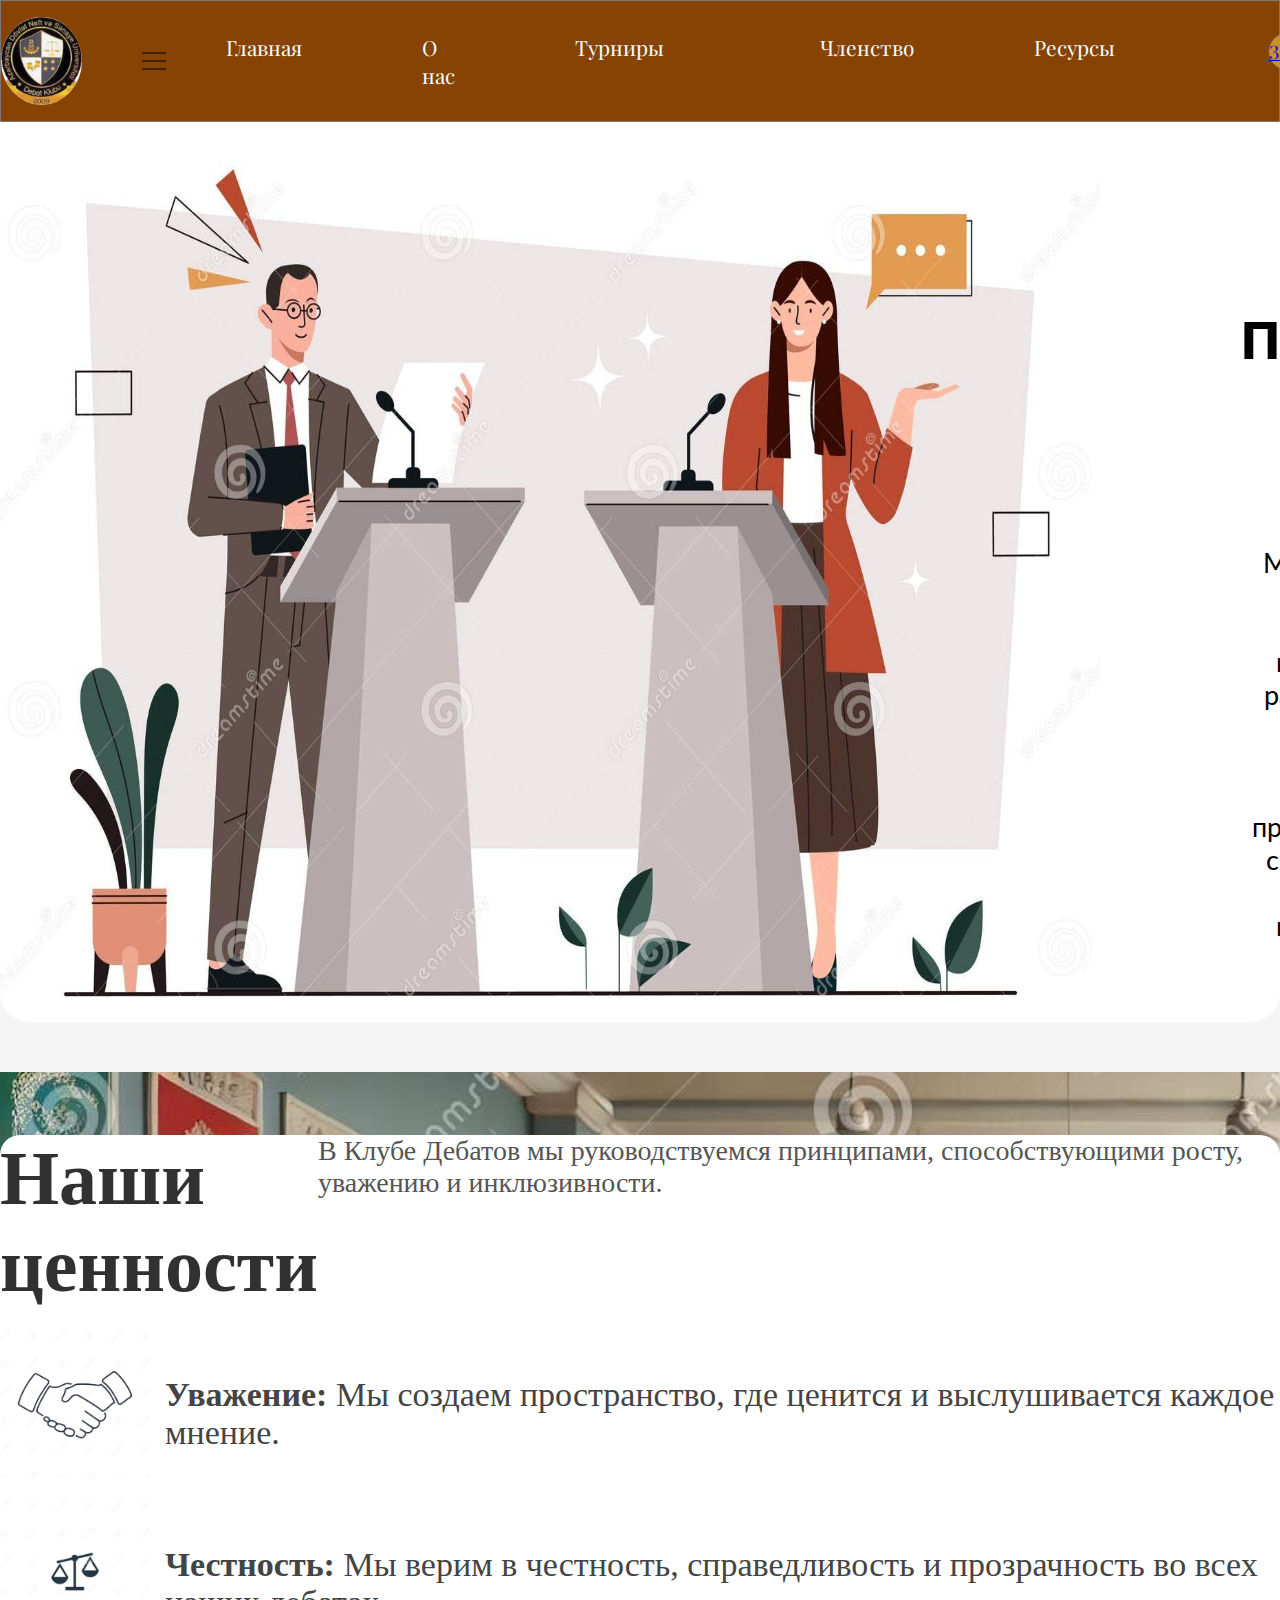
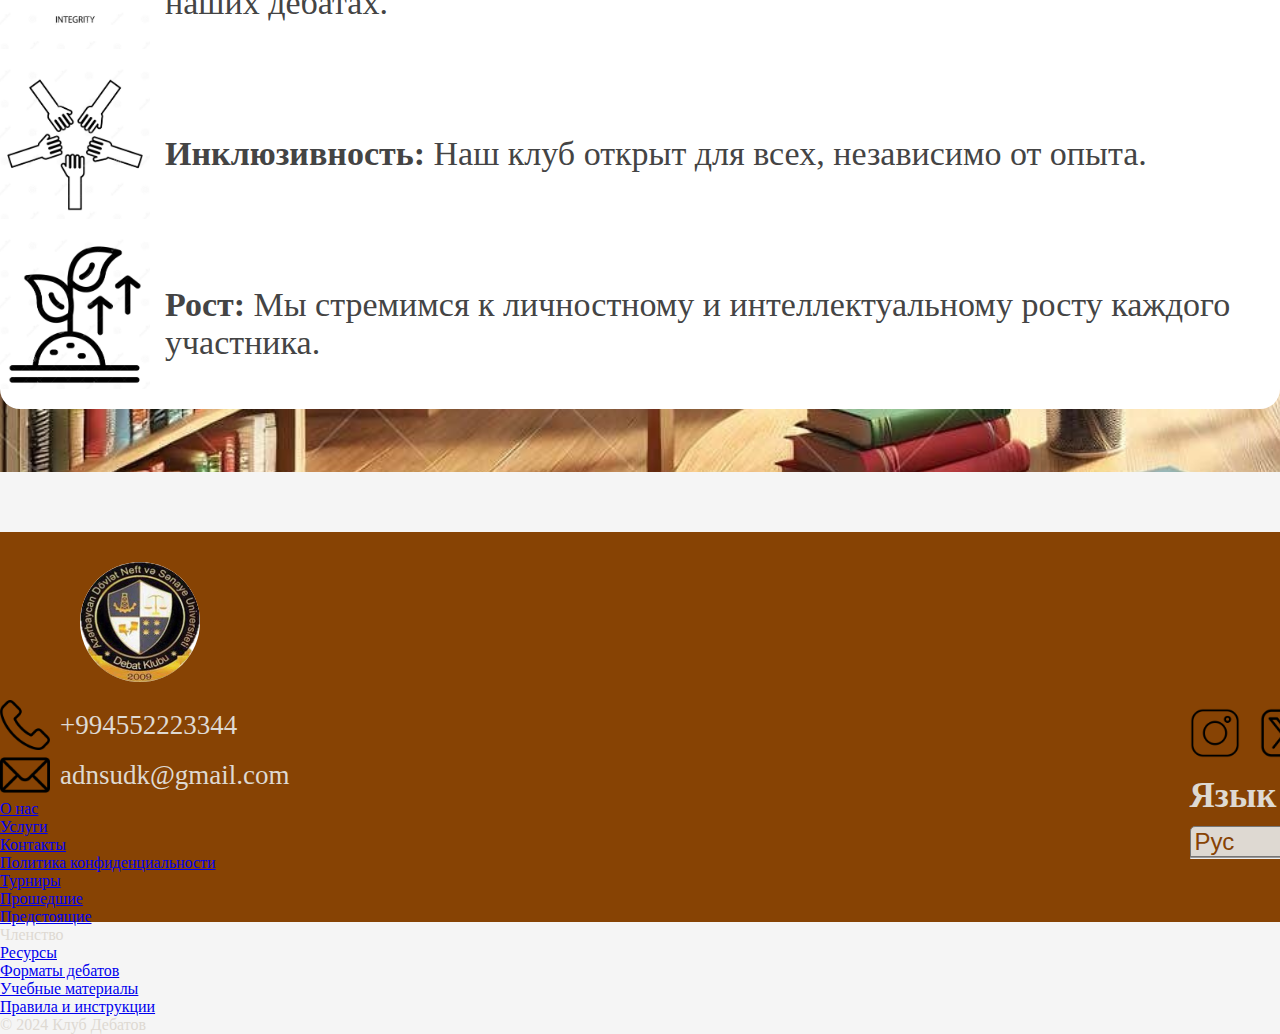
==== indexru.html @ 848760f8 "son" ====
<!DOCTYPE html>
<html lang="ru">

<head>
    <meta charset="UTF-8">
    <meta name="viewport" content="width=device-width, initial-scale=1.0">
    <link rel="stylesheet" href="style.css">
    <title>Документ</title>
</head>

<body>
    <header>
        <div class="headall">
            <img class="logo" src="./img/logos.png" alt="логотип">
            <img class="menu" src="./img/burger.svg" alt="меню">
            <div class="choice">
                <p class="other">Главная</p>
                <p class="other">О нас</p>
                <div>
                    <p class="tour">Турниры</p>
                    <div class="choices none tours">
                        <p>Прошедшие</p>
                        <p>Предстоящие</p>
                    </div>
                </div>
                <p class="other">Членство</p>
                <div>
                    <p class="res">Ресурсы</p>
                    <div class="choices none ress">
                        <p>Форматы дебатов</p>
                        <p>Учебные материалы</p>
                        <p>Правила и инструкции</p>
                    </div>
                </div>
                <button class="register">
                    <a href="#fourtHart">Зарегистрироваться!</a>
                </button>
            </div>
        </div>
    </header>
    <main>
        <div class="others none">
            <p class="oths">Главная</p>
            <p class="oths">О нас</p>
            <p class="oths">Турниры</p>
            <p class="oths">Членство</p>
            <p class="oths">Ресурсы</p>
        </div>
        <section>
            <article class="firstart">
                <img class="groupphoto" src="./img/debat.jpg" alt="групповое фото">
                <div class="firstartword">
                    <h1 class="welcome">Добро пожаловать в Клуб Дебатов!</h1>
                    <p class="firsts">Мы сообщество, увлеченное развитием критического мышления, публичных выступлений и командной работы. Независимо от того, являетесь ли вы опытным дебатёром или только начинаете, наш клуб предлагает поддерживающую среду для роста, обучения и участия в локальных и международных турнирах.</p>
                </div>
            </article>
            <article class="ourvalues">
                <div class="valuecontainer">
                    <div class="h1div">
                        <h1 class="h1container">Наши ценности</h1>
                        <p class="allprinciples">
                            В Клубе Дебатов мы руководствуемся принципами, способствующими росту, уважению и инклюзивности.
                        </p>
                    </div>
                    <div class="values-list">
                        <div class="value-item">
                            <img class="respectimg" src="./img/hands.jpeg" alt="Уважение">
                            <p class="respectword">
                                <b>Уважение:</b> Мы создаем пространство, где ценится и выслушивается каждое мнение.
                            </p>
                        </div>
                        <div class="value-item">
                            <img class="integrityimg" src="./img/integrity.jpeg" alt="Честность">
                            <p class="integrityword">
                                <b>Честность:</b> Мы верим в честность, справедливость и прозрачность во всех наших дебатах.
                            </p>
                        </div>
                        <div class="value-item">
                            <img class="inclusityimg" src="./img/inclusity.jpeg" alt="Инклюзивность">
                            <p class="inclusityword">
                                <b>Инклюзивность:</b> Наш клуб открыт для всех, независимо от опыта.
                            </p>
                        </div>
                        <div class="value-item">
                            <img class="growthimg" src="./img/growth.jpeg" alt="Рост">
                            <p class="growthword">
                                <b>Рост:</b> Мы стремимся к личностному и интеллектуальному росту каждого участника.
                            </p>
                        </div>
                    </div>
                </div>
            </article>
            <!-- Продолжение перевода для остальных частей оставлено как есть для краткости -->
        </section>
    </main>
    <footer>
        <div class="foot">
            <div class="partoffoot">
                <img class="logo" src="./img/logos.png" alt="логотип">
                <br>
                <div class="telblock">
                    <img class="tel" src="./img/telephone.png" alt="телефон">
                    <p>+994552223344</p>
                </div>
                <div class="mailblock">
                    <img class="mail" src="./img/mail.png" alt="почта">
                    <p>adnsudk@gmail.com</p>
                </div>
                <div class="footer-nav">
                    <div>
                        <ul>
                            <li><a href="/about-us">О нас</a></li>
                            <li><a href="/services">Услуги</a></li>
                            <li><a href="/contact">Контакты</a></li>
                            <li><a href="/privacy-policy">Политика конфиденциальности</a></li>
                        </ul>
                    </div>
                    <div>
                        <ul>
                            <li><a href="/tournaments">Турниры</a></li>
                            <li><a href="/past">Прошедшие</a></li>
                            <li><a href="/upcoming">Предстоящие</a></li>
                        </ul>
                    </div>
                    <p class="member">Членство</p>
                    <div>
                        <ul>
                            <li><a href="/resources">Ресурсы</a></li>
                            <li><a href="/debate-formats">Форматы дебатов</a></li>
                            <li><a href="/trainings">Учебные материалы</a></li>
                            <li><a href="/rules">Правила и инструкции</a></li>
                        </ul>
                    </div>
                </div>
                <p class="c2024">© 2024 Клуб Дебатов</p>
            </div>
            <div class="sociallang">
                <div class="instabook">
                    <a href="https://www.instagram.com/adnsudk?igsh=emY0ZHdwZmNieDdn">
                        <img class="insta" src="./img/video.png" alt="Инстаграм">
                    </a>
                    <a href="https://x.com/DkAdnsu">
                        <img class="twit" src="./img/social-media.png" alt="Твиттер">
                    </a>
                    <a href="https://www.facebook.com/share/15qW4HiGud/?mibextid=wwXIfr">
                        <img class="face" src="./img/facebook.png" alt="Фейсбук">
                    </a>
                </div>
                <div class="lang">
                    <h3>Язык</h3>
                    <div class="langopt">
                        <select name="language" id="language" onchange="changeLanguage(this)">
                            <option value="ru">Рус</option>
                            <option value="en">Англ</option>
                            
                            <option value="az">Азер</option>
                        </select>
                        <hr>
                    </div>
                </div>
            </div>
        </div>
    </footer>
    <script src="script.js"></script>
</body>

</html>
---- style.css ----
@import url('https://fonts.googleapis.com/css2?family=Agu+Display&family=Bebas+Neue&family=Lato:ital,wght@0,100;0,300;0,400;0,700;0,900;1,100;1,300;1,400;1,700;1,900&family=Merriweather:ital,wght@0,300;0,400;0,700;0,900;1,300;1,400;1,700;1,900&family=Playfair+Display:ital,wght@0,400..900;1,400..900&family=Playwrite+ES+Deco+Guides&family=Roboto+Slab:wght@100..900&family=Roboto:ital,wght@0,100;0,300;0,400;0,500;0,700;0,900;1,100;1,300;1,400;1,500;1,700;1,900&display=swap');
* {
    margin: 0;
    padding: 0;
}
header{
    /* background-color: rgb(199, 145, 44); */
    /* background-color: rgb(88, 88, 88); */
    /* background-color: rgb(190, 186, 186); */
    background-color: #874304;
    color: azure;
    /* color: rgb(52, 35, 3); */
    font-family:"Playfair Display", serif;
    /* position: fixed; */
}
.tour{
    width: 245px;
    position: relative;
    /* margin-right: -80px; */
}
.res{
    width: 220px;
    margin-right: 15px;
    /* margin-right: -40px; */
}
.headall{
    display: flex;
    align-items: center;
    justify-content: space-around;
    gap: 60px;
    height: 120px;
    border: 0.5px solid rgb(128, 117, 117);
    font-size: 1.3em;
}
.choice{
    display: flex;
    /* gap: 20px; */
}
.choices{
    display: flex;
    flex-direction: column;
    border-radius: 5px;
    padding-top: 5px;
    gap: 5px;
    /* background-color: dimgrey; */
    /* background-color: rgb(204, 200, 200); */
    background-color: #ad5809;

    /* display: none; */
    position: absolute;
}
.ress{
    width: 170px;
    height: 165px;
}
.tours{
    width:120px;
    height: 70px;
}
.logo{
    width: 86px;
    height: 88px;
    border-radius: 50%;
}
.other{
    margin-right: 120px;
}
.register{
    width: 150px;
    height: 37px;
    border-radius: 30px;
    /* background-color: aliceblue; */
    background-color: rgb(199, 145, 44);
    border: none;
    font-size: 18.5px;
    font-family: "Playfair Display", serif;
}
.register:hover{
    background-color: rgb(209, 164, 81);
    border: 1px solid #00AFFF;
}
.groupphoto{
    width: 1100px;
    height: 900px;
    border-radius: 0px 0px 0px 30px;
}
.firstart{
    display: flex;
    /* justify-content: space-evenly; */
    /* justify-content: space-around; */
    gap: 140px;
    text-align: center;
    font-family: "Lato", serif;
    /* background-color: rgb(219, 219, 219); */
    background-color: #FFFFFF;
    border-radius: 0px 0px 30px 30px;
}
.firstartword{
    display: flex;
    flex-direction: column;
    align-items: center;
    justify-content: center;
    width: 600px;
    text-align: center;
}
.welcome{
    font-size: 72px;
}
.firsts{
    font-size: 27px;
}
.none{
    display: none;
}
body{
    /* margin-bottom: 100px; */
    /* background-color: rgb(214, 214, 214); */
    background-color: #f5f5f5;
}
.ourvalues{
    display: flex;
    flex-direction: column;
    margin-top: 50px;
    background: url(./img/library.jpeg);
    height: 1000px;
    background-size: auto 1200px;
}
.h1container{
    font-size: 76px;
    color: #323131;
    margin-bottom: 20px;
    width: 400px;
    display: flex;
    justify-content: center;
}
.h1div{
    display: flex;
    justify-content: center;
}
.allprinciples{
    font-size: 28px; 
    color: #555; 
    margin-bottom: 40px;
    display: flex;
    justify-content: center;
}
.valuecontainer{
    max-width: 1300px; 
    margin: auto;
    background-color: white;
    border-radius: 20px;
}
.value-list{
    display: grid; 
    grid-template-columns: 1fr; 
    gap: 20px;
}
.value-item{
    display: flex; 
    align-items: center;
}
.respectimg{
    width: 150px; 
    height: 150px; 
    margin-bottom: 20px; 

    margin-right: 15px;
}
.respectword{
    font-size: 34px; color: #444;
}
.integrityimg{
    width: 150px; height: 150px; 
    margin-bottom: 20px; 
    margin-right: 15px;
}
.integrityword{
    font-size: 34px; color: #444;
}
.inclusityimg{
    width: 150px; height: 150px; 
    margin-bottom: 20px; 
    margin-right: 15px;
}
.growthimg{
    width: 150px; height: 150px; 
    margin-bottom: 20px; 
    margin-right: 15px;
}
.inclusityword{
    font-size: 34px; color: #444;
}
.growthword{
    font-size: 34px; color: #444;
}

.image-container {
    width: 70%;
    height: 700px;
    overflow: hidden;
    border-radius: 10px;
    /* box-shadow: 0 4px 10px rgba(0, 0, 0, 0.2); */
    box-shadow: inset 0px -80px 30px 0px rgba(0,0,0,0.7);
}
.onpicture{
    position: absolute;
    z-index: 2px;
    margin-top: -40px;
    color: white;
    font-size: 40px;
    margin-top: -70px;
    margin-left: 15px;
}
.image-container:hover{
    box-shadow: inset 0px -90px 70px 0px rgba(0,0,0,1);
}
.image-container img {
    width: 100%;
    height: 100%;
    object-fit: cover;
    display: block;
    position: relative;
    z-index: -2;
}
.secondart{
    display: flex;
    flex-direction: column;
    justify-content: center;
    align-items: center;
    margin-top: 50px;

}
.article{
    font-size: 83px;
    color: #874304;
}
.art{
    display: flex;
    align-self: baseline;
    margin-left: 200px;
    margin-bottom: 20px;
    font-family:"Playfair Display", serif;

}
.left{
    width: 100px;
    height: 100px;
    font-size: 40px;
    background-color: rgb(198, 112, 0);
    border-radius: 15px;
}
.right{
    width: 100px;
    height: 100px;
    background-color: rgb(198, 112, 0);
    font-size: 40px;
    border-radius: 15px;
    /* background-color: rgb(168, 100, 28); */
}
.thirdartblock{
    display: flex;
    flex-direction: column;
    margin-top: 70px;
    background-color: rgb(245, 240, 237);
    border-radius: 20px;
}
.ours{
    font-size: 90px;
    margin-left: 200px;
    font-family:"Playfair Display", serif;
}
.changing{
    display: flex;
    justify-content: center;
    align-items: center;
    margin-top: 50px;
    gap: 70px;
    margin-bottom: 60px;
}
.thirdartwords{
    font-size: 32px;
    width: 600px;
    font-family: "Merriweather", serif;

}
.withphoto{
    display: flex;
    justify-content: center;
    align-items: center;
    color: white;
    background-color: rgb(160, 152, 152);
    width: 1400px;
    gap: 90px;
    height: 500px;
    border: 3px solid  rgb(187, 129, 23);
    border-radius: 10px;
    box-shadow: 0px 5px 20px 5px rgba(95, 66, 13, 0.5);
}
.coordphotos{
    width: 360px;
    height: 360px;
}
.headofthird h1{
    font-size: 75px;
}
.headofthird h2{
    font-size: 65px;
}
.inputslabel{
    /* display: inline-block; */
    font-size: 40px;
    /* width: 380px; */
}
label{
    margin-right: 20px;
}
.inputs{
    width: 300px;
    height: 44px;
    border-radius: 10px;
    border: none;
    font-size: 23px;
    padding: 8px;
}
.inputsandlabels{
    display: flex;
    gap: 340px;
    justify-content: center;

}
.vp{
    width: 300px;
}
.firstpartinputs{
    display: flex;
    flex-direction: column;
    align-items: flex-end;
    gap: 10px;
}
.fourthart{
    display: flex;
    flex-direction: column;
    gap: 70px;
    margin-top: 50px;
    margin-bottom: 100px;
}
.secondpartinputs{
    display: flex;
    flex-direction: column;
    align-items: flex-end;
    gap: 10px;
    width: 670px;
}
.headofthird{
    display: flex;
    flex-direction: column;
    align-items: center;
}

input:focus{
    outline: none;
}
.send{
    width: 420px;
    height: 120px;
    font-size: 30px;
    border-radius: 10px;
    border: 1px solid black;
}
.send:hover{
    background-color: rgb(183, 179, 179);
}
.sendblocks{
    width: 670px;
    display: flex;
    justify-content: center;
    align-items: center;
    margin-top: 40px;
}
.sugfeed{
    font-size: 60px;
}
.sugfeedwords{
    font-size: 25px;

}
.suggestions{
    width: 400px;
    height: 50px;
    font-size: 20px;
    border-radius: 8px;
    border: none;
    padding: 5px;
    font-size: 21px;
}
.suggestions:focus{
    outline: none;
}
.backbutton{
    width: 90px;
    height: 40px;
    font-size: 20px;
    border-radius: 10px;
    border: none;
}
.fifthartblock{
    display: flex;
    flex-direction: column;
    gap: 20px;
    margin-left: 190px;
}
.fifthartblockwords{
    display: flex;
    flex-direction: column;
    gap: 10px;
    /* width: 700px; */
}
.sugblock{
    display: flex;
    gap: 10px;
    align-items: center;
}
.tel{
    width: 50px;
}
.mail{
    width: 50px;
}
.telblock{
    font-size: 27px;
    display: flex;
    align-items: center;
    gap: 10px;
    /* margin-left: 70px; */
}
.mailblock{
    display: flex;
    gap: 10px;
    align-items: center;
    font-size: 27px;
    /* margin-left: 70px; */
}
.foot .logo{
    width: 120px;
    height: 120px;
    display: flex;
    margin-left: 80px;
}
.foot{
    display: flex;
    justify-content: space-around;
    align-items: center;
    gap: 900px;
}
.partoffoot{
    display: flex;
    flex-direction: column;
    margin-top: 30px;
}
footer{
    background-color: #874304;
    height: 280px;
    height: 390px;
    margin-top: 60px;
    color: rgb(222, 217, 210);
}
.insta{
    width: 50px;
}
.face{
    width: 47px;
}
.twit{
    width: 50px;
}
h3{
    font-size: 35px;
}
select{
    font-size: 24px;
    width: 140px;
    background-color: rgb(222, 217, 210);
    border-radius: 5px 5px 0px 0px;
    color: #874304;
}
option{
    font-size: 14px;
}
.instabook{
    display: flex;
    gap: 20px;
}
.sociallang{
    display: flex;
    flex-direction: column;
    gap: 14px;
}
.lang{
    display: flex;
    flex-direction: column;
    gap: 10px;
}
.regphoto{
    width: 50vw;
}
hr{
    color: rgb(222, 217, 210);
    width: 140px;
}
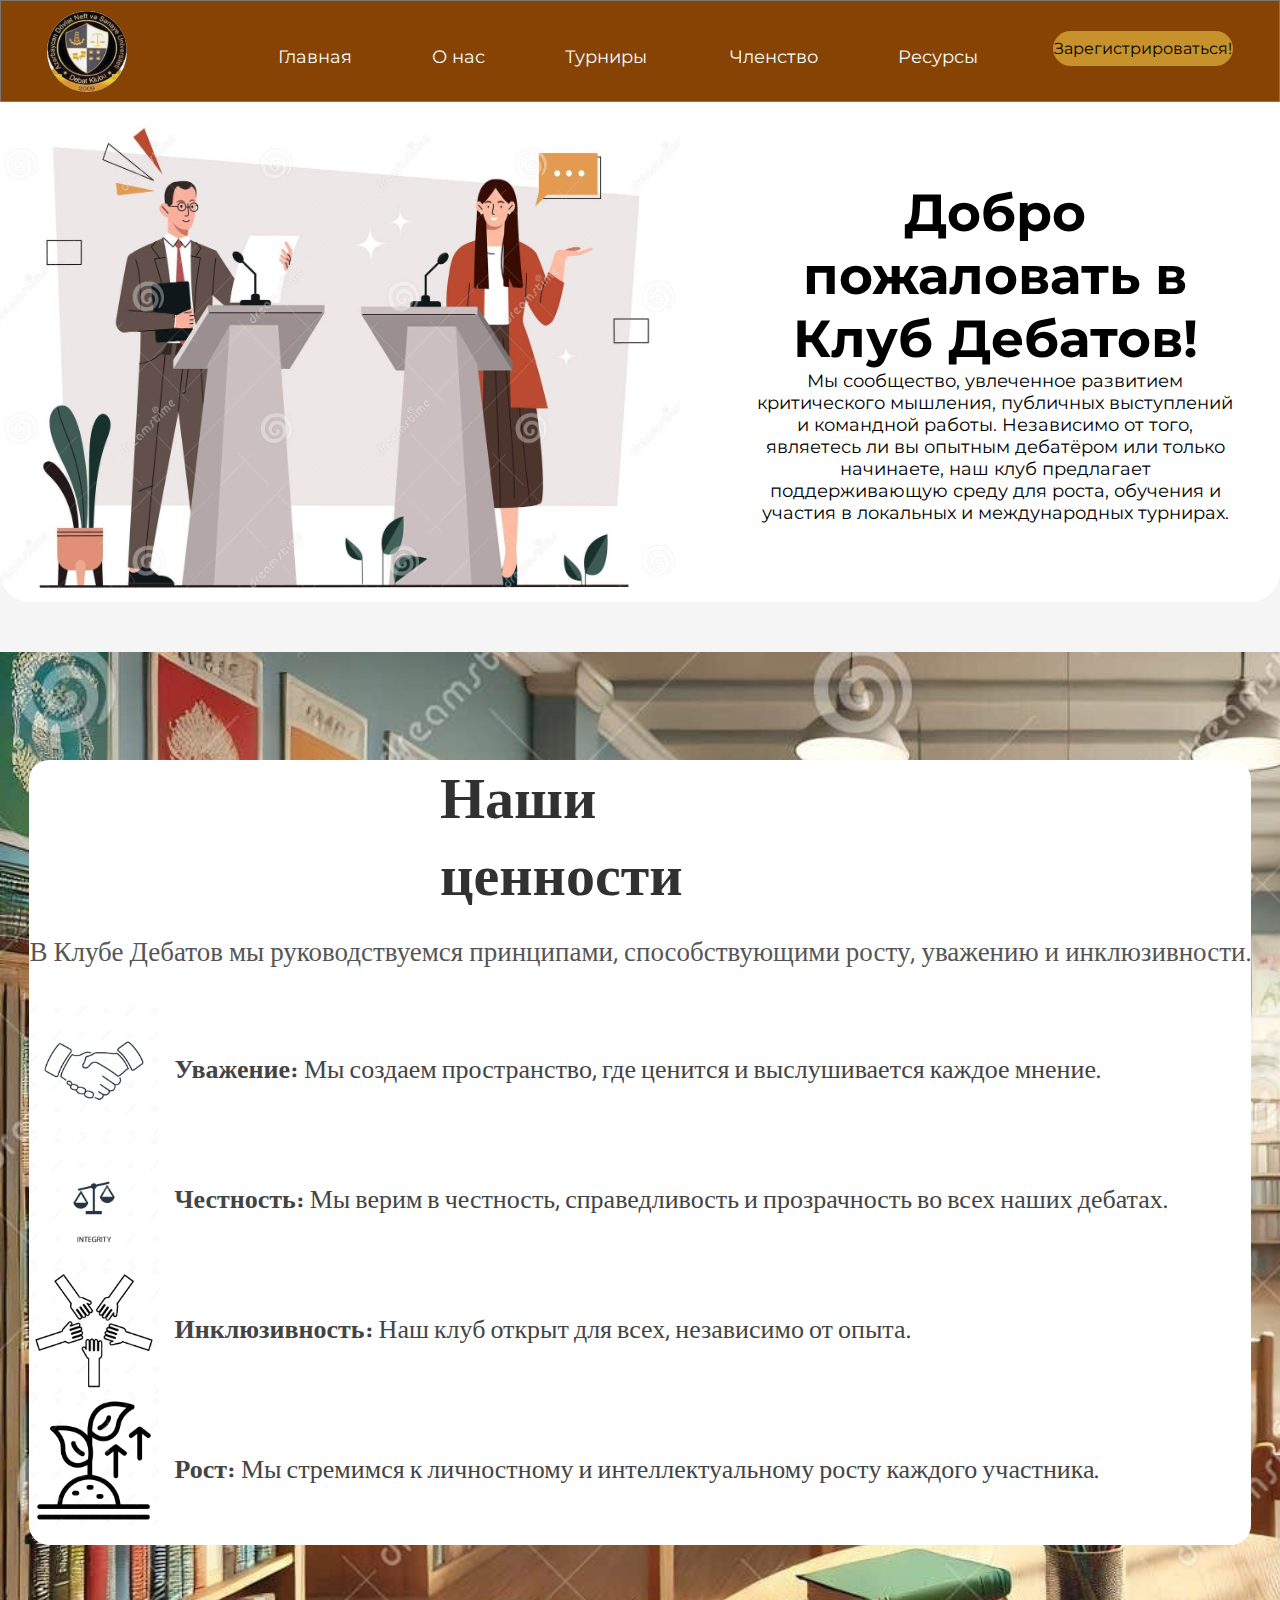
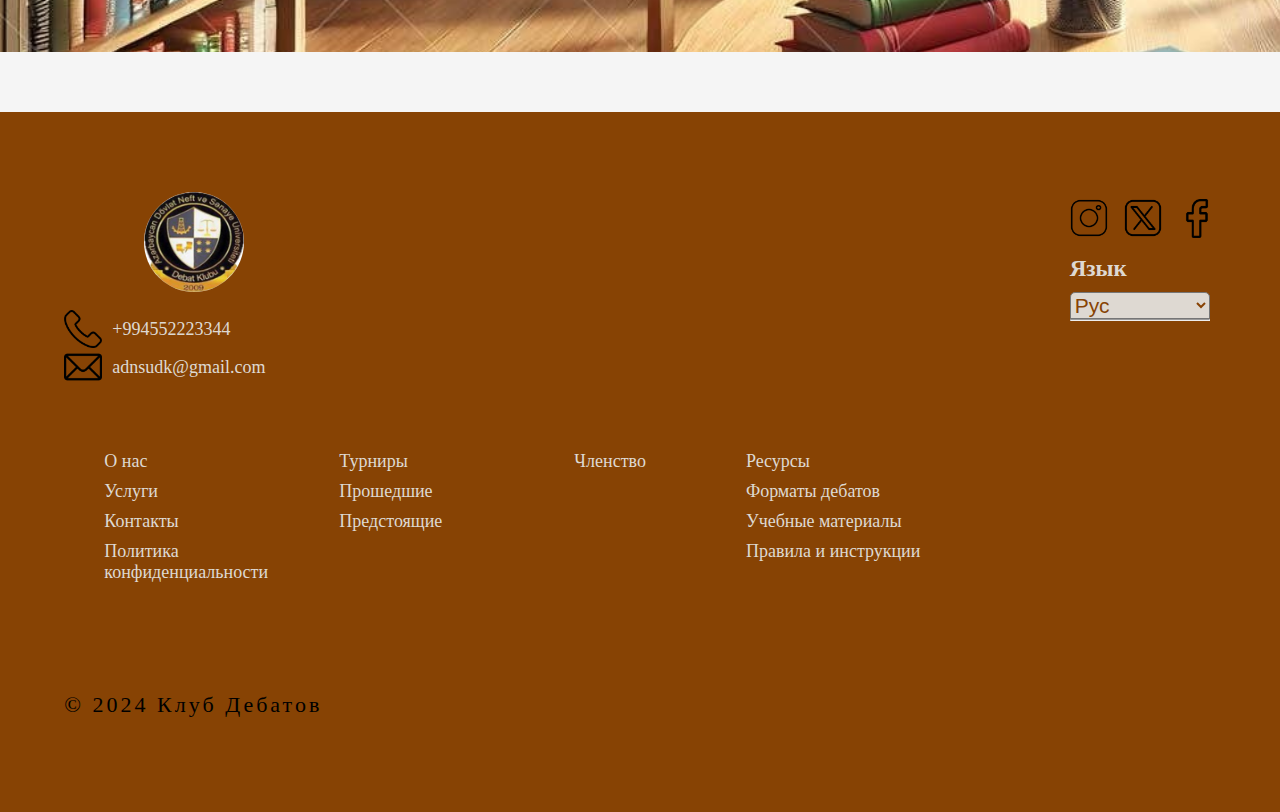
==== commit fb735579: "salam" ====
--- a/indexru.html
+++ b/indexru.html
@@ -4,7 +4,7 @@
 <head>
     <meta charset="UTF-8">
     <meta name="viewport" content="width=device-width, initial-scale=1.0">
-    <link rel="stylesheet" href="style.css">
+    <link rel="stylesheet" href="styleru.css">
     <title>Документ</title>
 </head>
 
--- a/styleru.css
+++ b/styleru.css
@@ -0,0 +1,2950 @@
+@import url('https://fonts.googleapis.com/css2?family=Afacad+Flux:wght@100..1000&family=Agu+Display&family=Bebas+Neue&family=Lato:ital,wght@0,100;0,300;0,400;0,700;0,900;1,100;1,300;1,400;1,700;1,900&family=Lora:ital,wght@0,400..700;1,400..700&family=Merriweather:ital,wght@0,300;0,400;0,700;0,900;1,300;1,400;1,700;1,900&family=Montserrat:ital,wght@0,100..900;1,100..900&family=Nunito+Sans:ital,opsz,wght@0,6..12,200..1000;1,6..12,200..1000&family=Open+Sans:ital,wght@0,300..800;1,300..800&family=Playfair+Display:ital,wght@0,400..900;1,400..900&family=Playwrite+ES+Deco+Guides&family=Poppins:ital,wght@0,100;0,200;0,300;0,400;0,500;0,600;0,700;0,800;0,900;1,100;1,200;1,300;1,400;1,500;1,600;1,700;1,800;1,900&family=Roboto+Slab:wght@100..900&family=Roboto:ital,wght@0,100;0,300;0,400;0,500;0,700;0,900;1,100;1,300;1,400;1,500;1,700;1,900&display=swap');
+@import url('https://fonts.googleapis.com/css2?family=Afacad+Flux:wght@100..1000&family=Agu+Display&family=Bebas+Neue&family=Lato:ital,wght@0,100;0,300;0,400;0,700;0,900;1,100;1,300;1,400;1,700;1,900&family=Merriweather:ital,wght@0,300;0,400;0,700;0,900;1,300;1,400;1,700;1,900&family=Montserrat:ital,wght@0,100..900;1,100..900&family=Playfair+Display:ital,wght@0,400..900;1,400..900&family=Playwrite+ES+Deco+Guides&family=Poppins:ital,wght@0,100;0,200;0,300;0,400;0,500;0,600;0,700;0,800;0,900;1,100;1,200;1,300;1,400;1,500;1,600;1,700;1,800;1,900&family=Roboto+Slab:wght@100..900&family=Roboto:ital,wght@0,100;0,300;0,400;0,500;0,700;0,900;1,100;1,300;1,400;1,500;1,700;1,900&display=swap');
+@import url('https://fonts.googleapis.com/css2?family=Afacad+Flux:wght@100..1000&family=Agu+Display&family=Bebas+Neue&family=Lato:ital,wght@0,100;0,300;0,400;0,700;0,900;1,100;1,300;1,400;1,700;1,900&family=Merriweather:ital,wght@0,300;0,400;0,700;0,900;1,300;1,400;1,700;1,900&family=Montserrat:ital,wght@0,100..900;1,100..900&family=Playfair+Display:ital,wght@0,400..900;1,400..900&family=Playwrite+ES+Deco+Guides&family=Roboto+Slab:wght@100..900&family=Roboto:ital,wght@0,100;0,300;0,400;0,500;0,700;0,900;1,100;1,300;1,400;1,500;1,700;1,900&display=swap');
+@import url('https://fonts.googleapis.com/css2?family=Agu+Display&family=Bebas+Neue&family=Lato:ital,wght@0,100;0,300;0,400;0,700;0,900;1,100;1,300;1,400;1,700;1,900&family=Merriweather:ital,wght@0,300;0,400;0,700;0,900;1,300;1,400;1,700;1,900&family=Montserrat:ital,wght@0,100..900;1,100..900&family=Playfair+Display:ital,wght@0,400..900;1,400..900&family=Playwrite+ES+Deco+Guides&family=Roboto+Slab:wght@100..900&family=Roboto:ital,wght@0,100;0,300;0,400;0,500;0,700;0,900;1,100;1,300;1,400;1,500;1,700;1,900&display=swap');
+@import url('https://fonts.googleapis.com/css2?family=Afacad+Flux:wght@100..1000&family=Agu+Display&family=Bebas+Neue&family=Lato:ital,wght@0,100;0,300;0,400;0,700;0,900;1,100;1,300;1,400;1,700;1,900&family=Merriweather:ital,wght@0,300;0,400;0,700;0,900;1,300;1,400;1,700;1,900&family=Montserrat:ital,wght@0,100..900;1,100..900&family=Nunito+Sans:ital,opsz,wght@0,6..12,200..1000;1,6..12,200..1000&family=Playfair+Display:ital,wght@0,400..900;1,400..900&family=Playwrite+ES+Deco+Guides&family=Poppins:ital,wght@0,100;0,200;0,300;0,400;0,500;0,600;0,700;0,800;0,900;1,100;1,200;1,300;1,400;1,500;1,600;1,700;1,800;1,900&family=Roboto+Slab:wght@100..900&family=Roboto:ital,wght@0,100;0,300;0,400;0,500;0,700;0,900;1,100;1,300;1,400;1,500;1,700;1,900&display=swap');
+@import url('https://fonts.googleapis.com/css2?family=Afacad+Flux:wght@100..1000&family=Agu+Display&family=Bebas+Neue&family=Lato:ital,wght@0,100;0,300;0,400;0,700;0,900;1,100;1,300;1,400;1,700;1,900&family=Lora:ital,wght@0,400..700;1,400..700&family=Merriweather:ital,wght@0,300;0,400;0,700;0,900;1,300;1,400;1,700;1,900&family=Montserrat:ital,wght@0,100..900;1,100..900&family=Nunito+Sans:ital,opsz,wght@0,6..12,200..1000;1,6..12,200..1000&family=Playfair+Display:ital,wght@0,400..900;1,400..900&family=Playwrite+ES+Deco+Guides&family=Poppins:ital,wght@0,100;0,200;0,300;0,400;0,500;0,600;0,700;0,800;0,900;1,100;1,200;1,300;1,400;1,500;1,600;1,700;1,800;1,900&family=Roboto+Slab:wght@100..900&family=Roboto:ital,wght@0,100;0,300;0,400;0,500;0,700;0,900;1,100;1,300;1,400;1,500;1,700;1,900&display=swap');
+@import url('https://fonts.googleapis.com/css2?family=Agu+Display&family=Bebas+Neue&family=Lato:ital,wght@0,100;0,300;0,400;0,700;0,900;1,100;1,300;1,400;1,700;1,900&family=Merriweather:ital,wght@0,300;0,400;0,700;0,900;1,300;1,400;1,700;1,900&family=Playfair+Display:ital,wght@0,400..900;1,400..900&family=Playwrite+ES+Deco+Guides&family=Roboto+Slab:wght@100..900&family=Roboto:ital,wght@0,100;0,300;0,400;0,500;0,700;0,900;1,100;1,300;1,400;1,500;1,700;1,900&display=swap');
+* {
+    margin: 0;
+    padding: 0;
+}
+html {
+    scroll-behavior: smooth;
+}
+header{
+    /* background-color: rgb(199, 145, 44); */
+    /* background-color: rgb(88, 88, 88); */
+    /* background-color: rgb(190, 186, 186); */
+    background-color: #874304;
+    color: azure;
+    /* color: rgb(52, 35, 3); */
+    font-family: "Montserrat", serif;
+    /* position: fixed; */
+}
+.tour{
+    width: 245px;
+    position: relative;
+    margin-top: 10px;
+    /* margin-right: -80px; */
+}
+.res{
+    width: 220px;
+    margin-right: 15px;
+    margin-top: 10px;
+
+    /* margin-right: -40px; */
+}
+.headall{
+    display: flex;
+    /* justify-content: center; */
+    align-items: center;
+    justify-content: space-around;
+    gap: 60px;
+    height: 120px;
+    border: 0.5px solid rgb(128, 117, 117);
+    font-size: 1.3em;
+}
+.choice{
+    display: flex;
+    /* gap: 20px; */
+}
+.choices{
+    display: flex;
+    flex-direction: column;
+    border-radius: 5px;
+    padding-top: 5px;
+    gap: 5px;
+    /* background-color: dimgrey; */
+    /* background-color: rgb(204, 200, 200); */
+    background-color: #ad5809;
+
+    /* display: none; */
+    position: absolute;
+}
+.ress{
+    width: 170px;
+    height: 165px;
+}
+.tours{
+    width:120px;
+    height: 70px;
+}
+.logo{
+    width: 86px;
+    height: 88px;
+    border-radius: 50%;
+}
+.other{
+    margin-right: 120px;
+    margin-top: 10px;
+}
+.register{
+    width: 270px;
+    height: 55px;
+    border-radius: 30px;
+    /* background-color: aliceblue; */
+    background-color: rgb(199, 145, 44);
+    margin-top: -5px;
+    border: none;
+    font-size: 20px;
+    font-family: "Montserrat", serif;
+}
+.register a{
+    text-decoration: none;
+    color: inherit;
+}
+.register:hover{
+    background-color: rgb(209, 164, 81);
+    border: 1px solid #00AFFF;
+}
+.groupphoto{
+    width: 1100px;
+    height: 900px;
+    border-radius: 0px 0px 0px 30px;
+}
+.firstart{
+    display: flex;
+    /* justify-content: space-evenly; */
+    /* justify-content: space-around; */
+    gap: 140px;
+    text-align: center;
+    /* font-family: "Lato", serif; */
+    font-family: "Montserrat", serif;
+    /* background-color: rgb(219, 219, 219); */
+    background-color: #FFFFFF;
+    border-radius: 0px 0px 30px 30px;
+}
+.firstartword{
+    display: flex;
+    flex-direction: column;
+    align-items: center;
+    justify-content: center;
+    width: 670px;
+    text-align: center;
+}
+.welcome{
+    font-size: 72px;
+}
+.firsts{
+    font-size: 27px;
+}
+.none{
+    display: none !important;
+}
+body{
+    /* margin-bottom: 100px; */
+    /* background-color: rgb(214, 214, 214); */
+    background-color: #f5f5f5;
+}
+.ourvalues{
+    display: flex;
+    flex-direction: column;
+    margin-top: 50px;
+    background: url(./img/library.jpeg);
+    height: 1000px;
+    background-size: auto 1200px;
+    font-family: "Afacad Flux", serif;
+}
+.h1container{
+    font-size: 76px;
+    color: #323131;
+    margin-bottom: 20px;
+    width: 700px;
+    display: flex;
+    justify-content: center;
+}
+.h1div{
+    display: flex;
+    flex-direction: column;
+    align-items: center;
+}
+.allprinciples{
+    font-size: 32px; 
+    color: #555; 
+    margin-bottom: 40px;
+    display: flex;
+    justify-content: center;
+    text-align: center;
+}
+.valuecontainer{
+    max-width: 1300px; 
+    margin: auto;
+    background-color: white;
+    border-radius: 20px;
+}
+.oth{
+    margin-left: 8px;
+}
+.bothside{
+    margin-left: 8px;
+    margin-right: 8px;
+}
+.value-list{
+    display: grid; 
+    grid-template-columns: 1fr; 
+    gap: 20px;
+}
+.value-item{
+    display: flex; 
+    align-items: center;
+}
+.respectimg{
+    width: 150px; 
+    height: 150px; 
+    margin-bottom: 20px; 
+
+    margin-right: 15px;
+}
+.respectword{
+    font-size: 34px; color: #444;
+}
+.integrityimg{
+    width: 150px; height: 150px; 
+    margin-bottom: 20px; 
+    margin-right: 15px;
+}
+.integrityword{
+    font-size: 34px; color: #444;
+}
+.inclusityimg{
+    width: 150px; height: 150px; 
+    margin-bottom: 20px; 
+    margin-right: 15px;
+}
+.growthimg{
+    width: 150px; height: 150px; 
+    margin-bottom: 20px; 
+    margin-right: 15px;
+}
+.inclusityword{
+    font-size: 34px; color: #444;
+}
+.growthword{
+    font-size: 34px; color: #444;
+}
+
+.image-container {
+    width: 70%;
+    height: 700px;
+    overflow: hidden;
+    border-radius: 10px;
+    /* box-shadow: 0 4px 10px rgba(0, 0, 0, 0.2); */
+    box-shadow: inset 0px -80px 30px 0px rgba(0,0,0,0.7);
+}
+.onpicture{
+    position: absolute;
+    z-index: 2px;
+    margin-top: -40px;
+    color: white;
+
+    font-size: 40px;
+    margin-top: -70px;
+    margin-left: 15px;
+}
+.image-container:hover{
+    box-shadow: inset 0px -90px 70px 0px rgba(0,0,0,1);
+}
+.image-container img {
+    width: 100%;
+    height: 100%;
+    object-fit: cover;
+    display: block;
+    position: relative;
+    z-index: -2;
+}
+
+.secondart{
+    display: flex;
+    flex-direction: column;
+    justify-content: center;
+    align-items: center;
+    margin-top: 50px;
+
+}
+.article{
+    font-size: 90px;
+    color: #874304;
+}
+.art{
+    display: flex;
+    align-self: baseline;
+    margin-left: 200px;
+    margin-bottom: 20px;
+    font-family: "Afacad Flux", serif;
+
+}
+.left{
+    width: 100px;
+    height: 100px;
+    font-size: 40px;
+    background-color: rgb(198, 112, 0);
+    border-radius: 15px;
+}
+.right{
+    width: 100px;
+    height: 100px;
+    background-color: rgb(198, 112, 0);
+    font-size: 40px;
+    border-radius: 15px;
+    /* background-color: rgb(168, 100, 28); */
+}
+.thirdartblock{
+    display: flex;
+    flex-direction: column;
+    margin-top: 70px;
+    background-color: rgb(245, 240, 237);
+    border-radius: 20px;
+}
+.ours{
+    font-size: 90px;
+    margin-left: 200px;
+    font-family: "Poppins", serif;
+}
+.changing{
+    display: flex;
+    justify-content: center;
+    align-items: center;
+    margin-top: 50px;
+    gap: 70px;
+    margin-bottom: 60px;
+}
+.thirdartwords{
+    font-size: 32px;
+    width: 600px;
+    font-family: "Merriweather", serif;
+
+}
+.withphoto{
+    display: flex;
+    justify-content: center;
+    align-items: center;
+    color: white;
+    background-color: rgb(160, 152, 152);
+    width: 1400px;
+    gap: 90px;
+    height: 500px;
+    border: 3px solid  rgb(187, 129, 23);
+    border-radius: 10px;
+    box-shadow: 0px 5px 20px 5px rgba(95, 66, 13, 0.5);
+}
+.coordphotos{
+    width: 360px;
+    height: 360px;
+}
+.headofthird h1{
+    font-size: 75px;
+}
+.headofthird h2{
+    font-size: 65px;
+}
+.inputslabel{
+    /* display: inline-block; */
+    font-size: 40px;
+    /* width: 380px; */
+}
+label{
+    margin-right: 20px;
+}
+.inputs{
+    width: 300px;
+    height: 44px;
+    border-radius: 10px;
+    border: none;
+    font-size: 23px;
+    padding: 8px;
+}
+.inputsandlabels{
+    display: flex;
+    gap: 340px;
+    justify-content: center;
+
+}
+.vp{
+    width: 300px;
+}
+.firstpartinputs{
+    display: flex;
+    flex-direction: column;
+    align-items: flex-end;
+    gap: 10px;
+}
+.fourthart{
+    display: flex;
+    flex-direction: column;
+    align-items: center;
+    gap: 70px;
+    margin-top: 50px;
+    margin-bottom: 100px;
+    font-family: "Open Sans", serif;}
+.secondpartinputs{
+    display: flex;
+    flex-direction: column;
+    align-items: flex-end;
+    gap: 10px;
+    width: 670px;
+}
+.headofthird{
+    display: flex;
+    flex-direction: column;
+    align-items: center;
+}
+
+input:focus{
+    outline: none;
+}
+.send{
+    width: 400px;
+    height: 90px;
+    font-size: 30px;
+    border-radius: 10px;
+    border: 1px solid black;
+}
+.send:hover{
+    background-color: rgb(183, 179, 179);
+}
+.sendblocks{
+    width: 1530px;
+    display: flex;
+    justify-content: flex-end;
+    align-items: center;
+    margin-top: 40px;
+}
+.sugfeed{
+    font-size: 60px;
+}
+.sugfeedwords{
+    font-size: 25px;
+}
+.suggestions{
+    width: 400px;
+    height: 50px;
+    font-size: 20px;
+    border-radius: 8px;
+    border: none;
+    padding: 5px;
+    font-size: 21px;
+}
+.suggestions:focus{
+    outline: none;
+}
+.backbutton{
+    width: 130px;
+    height: 45px;
+    font-size: 20px;
+    border-radius: 10px;
+    border: none;
+}
+.fifthartblock{
+    display: flex;
+    flex-direction: column;
+    gap: 20px;
+    margin-left: 190px;
+}
+.fifthartblockwords{
+    display: flex;
+    flex-direction: column;
+    gap: 10px;
+    /* width: 700px; */
+}
+.sugblock{
+    display: flex;
+    gap: 10px;
+    align-items: center;
+}
+.fifthart{
+    font-family: "Roboto", serif;
+}
+.tel{
+    width: 50px;
+}
+.mail{
+    width: 50px;
+}
+.telblock{
+    font-size: 27px;
+    display: flex;
+    align-items: center;
+    gap: 10px;
+    /* margin-left: 70px; */
+}
+.mailblock{
+    display: flex;
+    gap: 10px;
+    align-items: center;
+    font-size: 27px;
+    /* margin-left: 70px; */
+}
+.foot .logo{
+    width: 120px;
+    height: 120px;
+    display: flex;
+    margin-left: 80px;
+}
+.foot{
+    display: flex;
+    justify-content: space-around;
+    align-items: center;
+    gap: 400px;
+}
+.partoffoot{
+    display: flex;
+    flex-direction: column;
+    margin-top: 30px;
+}
+footer{
+    background-color: #874304;
+    height: 790px;
+    margin-top: 60px;
+    color: rgb(222, 217, 210);
+}
+.insta{
+    width: 50px;
+}
+.face{
+    width: 47px;
+}
+.twit{
+    width: 50px;
+}
+h3{
+    font-size: 35px;
+}
+select{
+    font-size: 28px;
+    /* width: 140px; */
+    background-color: rgb(222, 217, 210);
+    border-radius: 5px 5px 0px 0px;
+    color: #874304;
+}
+option{
+    font-size: 15px;
+}
+.instabook{
+    display: flex;
+    gap: 20px;
+}
+.sociallang{
+    display: flex;
+    flex-direction: column;
+    gap: 14px;
+    margin-top: -260px;
+}
+.lang{
+    display: flex;
+    flex-direction: column;
+    gap: 10px;
+}
+.regphoto{
+    width: 50vw;
+}
+hr{
+    color: rgb(222, 217, 210);
+    width: 188px;
+}
+#language{
+    width: 190px;
+}
+.c2024{
+    font-size: 22px;
+    margin-top: 50px;
+    letter-spacing: 3px;
+    color: #000000;
+}
+ul{
+    font-size: 30px;
+
+    list-style-type: none;
+}
+li{
+    margin-bottom: 9px;
+    width: 300px;
+}
+.member{
+    font-size: 30px;
+    margin-right: 40px;
+    /* margin-top: 20px; */
+}
+.footer-nav{
+    display: flex;
+    gap: 70px;
+    margin-left: 50px;
+    margin-top: 65px;
+}
+.footer-nav a{
+    text-decoration: none;
+    color: inherit;
+}
+.successful{
+    margin-top: 60px;
+    margin-bottom: 90px;
+}
+.success h1{
+    font-size: 70px;
+    display: flex;
+    justify-content: center;
+}
+.resubmit{
+    width: 400px;
+    height: 60px;
+    font-size: 24px;
+}
+.success div{
+    display: flex;
+    justify-content: center;
+    margin-top: 60px;
+}
+.cooperation h1{
+    font-size: 60px;
+    font-family: "Roboto", serif;
+    display: flex;
+    justify-content: center;
+}
+.cooperation h2{
+    font-size: 50px;
+    font-family: "Roboto", serif;
+    display: flex;
+    justify-content: center;
+}
+.cooperation{
+    display: flex;
+    flex-direction: column;
+    align-items: center;
+    margin-top: 40px;
+    margin-bottom: 20px;
+}
+.resend{
+    width: 200px;
+    height: 70px;
+    font-size: 24px;
+    border: none;
+    border-radius: 10px;
+}
+.resenddiv{
+    display: flex;
+    justify-content: center;
+    margin-top: 10px;
+}
+@media screen and (min-width: 1600px) and (max-width:1865px){
+    .menu{
+        display: none;
+    }
+    .others{
+        display: none;
+    }
+    .groupphoto{
+        width: 950px;
+        height: 850px;
+        border-radius: 0px 0px 0px 30px;
+    }
+    .firstart{
+        display: flex;
+        gap: 80px;
+        text-align: center;
+        /* font-family: "Lato", serif; */
+        font-family: "Montserrat", serif;
+        /* background-color: rgb(219, 219, 219); */
+        background-color: #FFFFFF;
+        border-radius: 0px 0px 30px 30px;
+    }
+    .firstartword{
+        width: 550px;
+    }
+    .welcome{
+        font-size: 68px;
+    }
+    .firsts{
+        font-size: 24px;
+    }
+    .ourvalues{
+        display: flex;
+        flex-direction: column;
+        margin-top: 50px;
+        background: url(./img/library.jpeg);
+        height: 1000px;
+        background-size: auto 1200px;
+        font-family: "Afacad Flux", serif;
+    }
+    .h1container{
+        font-size: 72px;
+        color: #323131;
+        margin-bottom: 20px;
+        width: 400px;
+        display: flex;
+        justify-content: center;
+    }
+    .allprinciples{
+        font-size: 34px; 
+        margin-bottom: 34px;
+    }
+    .valuecontainer{
+        /* max-width: 1300px;  */
+        border-radius: 20px;
+    }
+    .oth{
+        margin-left: 8px;
+    }
+    .bothside{
+        margin-left: 8px;
+        margin-right: 8px;
+    }
+    .value-list{
+        display: grid; 
+        grid-template-columns: 1fr; 
+        gap: 16px;
+    }
+    .respectimg{
+        width: 147px; 
+        height: 147px; 
+        margin-bottom: 15px; 
+        margin-right: 15px;
+    }
+    .respectword{
+        font-size: 33px; color: #444;
+    }
+    .integrityimg{
+        width: 147px; height: 147px; 
+        margin-bottom: 15px; 
+        margin-right: 15px;
+    }
+    .integrityword{
+        font-size: 33px; color: #444;
+    }
+    .inclusityimg{
+        width: 147px; height: 147px; 
+        margin-bottom: 15px; 
+        margin-right: 15px;
+    }
+    .growthimg{
+        width: 147px;
+        height: 147px; 
+        margin-bottom: 15px; 
+        margin-right: 15px;
+    }
+    .inclusityword{
+        font-size: 33px;
+    }
+    .growthword{
+        font-size: 33px;
+    }
+    .image-container {
+        width: 70%;
+        height: 630px;
+        border-radius: 10px;
+        /* box-shadow: 0 4px 10px rgba(0, 0, 0, 0.2); */
+        box-shadow: inset 0px -80px 30px 0px rgba(0,0,0,0.7);
+    }
+    .onpicture{
+        position: absolute;
+        z-index: 2;
+        font-size: 37px;
+        margin-top: -70px;
+        margin-left: 15px;
+    }
+    .image-container:hover{
+        box-shadow: inset 0px -90px 70px 0px rgba(0,0,0,1);
+    }
+    .secondart{
+        margin-top: 45px;
+    }
+    .article{
+        font-size: 89px;
+    }
+    .art{
+        margin-left: 200px;
+        margin-bottom: 25px;
+    }
+    .left{
+        width: 95px;
+        height: 95px;
+        font-size: 37px;
+        border-radius: 15px;
+    }
+    .right{
+        width: 95px;
+        height: 95px;
+        font-size: 37px;
+        border-radius: 15px;
+        /* background-color: rgb(168, 100, 28); */
+    }
+    .thirdartblock{
+        margin-top: 65px;
+        border-radius: 20px;
+    }
+    .ours{
+        font-size: 85px;
+    }
+    .changing{
+        margin-top: 55px;
+        gap: 70px;
+        margin-bottom: 65px;
+    }
+    .thirdartwords{
+        font-size: 30px;
+        width: 500px;
+    }
+    .withphoto{
+        width: 1150px;
+        gap: 90px;
+        height: 500px;
+        border: 3px solid  rgb(187, 129, 23);
+        border-radius: 10px;
+        box-shadow: 0px 5px 20px 5px rgba(95, 66, 13, 0.5);
+    }
+    .coordphotos{
+        width: 340px;
+        height: 340px;
+    }
+    .headofthird h1{
+        font-size: 72px;
+    }
+    .headofthird h2{
+        font-size: 62px;
+    }
+    .inputslabel{
+        font-size: 38px;
+        /* width: 380px; */
+    }
+    label{
+        margin-right: 15px;
+    }
+    .inputs{
+        width: 280px;
+        height: 42px;
+        font-size: 22px;
+        padding: 8px;
+    }
+    .inputsandlabels{
+        gap: 300px;
+    }
+    .firstpartinputs{
+        gap: 10px;
+    }
+    .fourthart{
+        gap: 70px;
+        margin-top: 68px;
+        margin-bottom: 100px;
+    }
+    .secondpartinputs{
+        gap: 10px;
+        /* width: 670px; */
+    }
+    .send{
+        width: 330px;
+        height: 80px;
+        font-size: 27px;
+    }
+    .sendblocks{
+        width: 1440px;
+        margin-top: 40px;
+    }
+    .sugfeed{
+        font-size: 59px;
+    }
+    .sugfeedwords{
+        font-size: 25px;
+        width: 740px;
+    }
+    .suggestions{
+        width: 370px;
+        padding: 8px;
+        font-size: 24px;
+    }
+    .backbutton{
+        width: 100px;
+        height: 50px;
+        font-size: 23px;
+        border: 0.5px solid gray;
+    }
+    .fifthartblock{
+        gap: 20px;
+        margin-left: 190px;
+    }
+    .fifthartblockwords{
+        gap: 10px;
+        /* width: 700px; */
+    }
+    .sugblock{
+        gap: 10px;
+    }
+    .tel{
+        width: 48px;
+    }
+    .mail{
+        width: 50px;
+    }
+    .telblock{
+        font-size: 25px;
+        gap: 10px;
+        /* margin-left: 70px; */
+    }
+    .mailblock{
+        display: flex;
+        gap: 10px;
+        align-items: center;
+        font-size: 25px;
+        /* margin-left: 70px; */
+    }
+    .foot .logo{
+        width: 120px;
+        height: 120px;
+        display: flex;
+        margin-left: 80px;
+    }
+    .foot{
+        display: flex;
+        justify-content: space-around;
+        align-items: center;
+        gap: 0px;
+    }
+    .partoffoot{
+        display: flex;
+        flex-direction: column;
+        margin-top: 80px;
+    }
+    footer{
+        background-color: #874304;
+        height: 790px;
+        margin-top: 60px;
+        color: rgb(222, 217, 210);
+        /* font-family: "Poppins", serif; */
+        font-family: "Montserrat", serif;
+    
+    }
+    .insta{
+        width: 50px;
+    }
+    .face{
+        width: 47px;
+    }
+    .twit{
+        width: 50px;
+    }
+    h3{
+        font-size: 32px;
+    }
+    select{
+        font-size: 28px;
+        /* width: 140px; */
+        background-color: rgb(222, 217, 210);
+        border-radius: 5px 5px 0px 0px;
+        color: #874304;
+    }
+    option{
+        font-size: 12px;
+    }
+    .instabook{
+        display: flex;
+        gap: 20px;
+    }
+    .sociallang{
+        display: flex;
+        flex-direction: column;
+        gap: 14px;
+        margin-top: -310px;
+    }
+    .lang{
+        display: flex;
+        flex-direction: column;
+        gap: 10px;
+    }
+    .regphoto{
+        width: 50vw;
+    }
+    hr{
+        color: rgb(222, 217, 210);
+        width: 188px;
+    }
+    #language{
+        width: 190px;
+    }
+    .c2024{
+        font-size: 22px;
+        margin-top: 100px;
+        letter-spacing: 3px;
+        color: #000000;
+    }
+    ul{
+        font-size: 26px;
+    }
+    li{
+        margin-bottom: 9px;
+        width: 275px;
+    }
+    .member{
+        font-size: 26px;
+        margin-right: 60px;
+        /* margin-top: 20px; */
+    }
+    .footer-nav{
+        display: flex;
+        gap: 50px;
+        margin-left: 40px;
+        margin-top: 65px;
+    }
+    .successful{
+        margin-top: 60px;
+        margin-bottom: 90px;
+    }
+    .success h1{
+        font-size: 65px;
+    }
+    .resubmit{
+        width: 400px;
+        height: 55px;
+        font-size: 24px;
+        border-radius: 5px;
+        border: 0.5px solid gray;
+    }
+    .success div{
+        margin-top: 60px;
+    }
+    .cooperation h1{
+        font-size: 57px;
+        font-family: "Roboto", serif;
+    }
+    .cooperation h2{
+        font-size: 48px;
+    }
+    .cooperation{
+        margin-top: 40px;
+        margin-bottom: 20px;
+    }
+    .resend{
+        width: 190px;
+        height: 60px;
+        font-size: 23px;
+        border: none;
+        border-radius: 10px;
+        border: 0.5px solid gray;
+    }
+    .resenddiv{
+        display: flex;
+        justify-content: center;
+        margin-top: 10px;
+    }
+}
+
+@media screen and (min-width: 1400px) and (max-width:1600px){
+    .menu{
+        display: none;
+    }
+    .others{
+        display: none;
+    }
+    .tour{
+        width: 225px;
+    }
+    .res{
+        width: 200px;
+        margin-right: 15px;
+    }
+    .headall{
+        /* gap: 40px; */
+        height: 110px;
+        font-size: 1.2em;
+    }
+    .choices{
+        border-radius: 5px;
+        padding-top: 5px;
+        gap: 5px;
+    }
+    .ress{
+        width: 160px;
+        height: 135px;
+    }
+    .tours{
+        width:120px;
+        height: 60px;
+    }
+    .logo{
+        width: 86px;
+        height: 88px;
+        border-radius: 50%;
+    }
+    .other{
+        margin-right: 100px;
+    }
+    .register{
+        width: 280px;
+        height: 45px;
+        margin-top: -5px;
+        font-size: 19px;
+    }
+    .groupphoto{
+        width: 800px;
+        height: 600px;
+    }
+    .firstart{
+        gap: 80px;
+    }
+    .firstartword{
+        width: 520px;
+        text-align: center;
+    }
+    .welcome{
+        font-size: 65px;
+    }
+    .firsts{
+        font-size: 23px;
+    }
+    .ourvalues{
+        margin-top: 50px;
+        background: url(./img/library.jpeg);
+        height: 1000px;
+        background-size: auto 1200px;
+    }
+    .h1container{
+        font-size: 71px;
+        margin-bottom: 20px;
+        width: 400px;
+    }
+    .allprinciples{
+        font-size: 32px; 
+        margin-bottom: 35px;
+    }
+    .valuecontainer{
+        max-width: 1300px; 
+        margin: auto;
+        background-color: white;
+        border-radius: 20px;
+    }
+    .value-list{
+        gap: 10px;
+    }
+    .respectimg{
+        width: 145px; 
+        height: 145px; 
+        margin-bottom: 0px; 
+        margin-right: 15px;
+    }
+    .respectword{
+        font-size: 31px;
+    }
+    .integrityimg{
+        width: 145px; 
+        height: 145px; 
+        margin-bottom: 0px; 
+        margin-right: 15px;
+    }
+    .integrityword{
+        font-size: 31px;
+    }
+    .inclusityimg{
+        width: 145px; height: 145px; 
+        margin-bottom: 0px; 
+        margin-right: 15px;
+    }
+    .growthimg{
+        width: 145px; height: 145px; 
+        margin-bottom: 20px; 
+        margin-right: 15px;
+    }
+    .inclusityword{
+        font-size: 31px;
+    }
+    .growthword{
+        font-size: 31px;
+    }
+    .image-container{
+        width: 70%;
+        height: 650px;
+    }
+    .onpicture{
+        z-index: 2;
+        font-size: 35px;
+        margin-top: -70px;
+        margin-left: 15px;
+    }
+    .secondart{
+        margin-top: 50px;
+    }
+    .article{
+        font-size: 90px;
+    }
+    .art{
+        margin-left: 200px;
+        margin-bottom: 20px;
+    }
+    .left{
+        width: 90px;
+        height: 90px;
+        font-size: 36px;
+    }
+    .right{
+        width: 90px;
+        height: 90px;
+        font-size: 36px;
+    }
+    .thirdartblock{
+        margin-top: 70px;
+    }
+    .ours{
+        font-size: 85px;
+        margin-left: 200px;
+    }
+    .changing{
+        margin-top: 50px;
+        gap: 60px;
+        margin-bottom: 60px;
+    }
+    .thirdartwords{
+        font-size: 30px;
+        width: 500px;
+    }
+    .withphoto{
+        width: 1100px;
+        gap: 80px;
+        height: 450px;
+    }
+    .coordphotos{
+        width: 340px;
+        height: 340px;
+    }
+    .headofthird h1{
+        font-size: 67px;
+    }
+    .headofthird h2{
+        font-size: 59px;
+    }
+    .inputslabel{
+        font-size: 32px;
+    }
+    label{
+        margin-right: 16px;
+    }
+    .inputs{
+        width: 280px;
+        height: 41px;
+        font-size: 21px;
+        padding: 8px;
+    }
+    .inputsandlabels{
+        gap: 280px;
+    }
+    .firstpartinputs{
+        gap: 10px;
+    }
+    .fourthart{
+        gap: 70px;
+        margin-top: 60px;
+        margin-bottom: 100px;
+    }
+    .secondpartinputs{
+        gap: 10px;
+    }
+    .send{
+        width: 305px;
+        height: 70px;
+        font-size: 26px;
+    }
+    .sendblocks{
+        width: 1390px;
+        margin-top: 40px;
+    }
+    .sugfeed{
+        font-size: 55px;
+    }
+    .sugfeedwords{
+        font-size: 23px;
+        width: 650px;
+    }
+    .suggestions{
+        width: 380px;
+        height: 45px;
+        padding: 8px;
+        font-size: 20px;
+    }
+    .backbutton{
+        width: 100px;
+        height: 50px;
+        font-size: 21px;
+        border-radius: 10px;
+    }
+    .fifthartblock{
+        gap: 20px;
+        margin-left: 190px;
+    }
+    .fifthartblockwords{
+        gap: 10px;
+        /* width: 700px; */
+    }
+    .sugblock{
+        gap: 10px;
+    }
+    .tel{
+        width: 45px;
+    }
+    .mail{
+        width: 45px;
+    }
+    .telblock{
+        font-size: 22px;
+        gap: 10px;
+        /* margin-left: 70px; */
+    }
+    .mailblock{
+        gap: 10px;
+        font-size: 22px;
+        /* margin-left: 70px; */
+    }
+    .foot .logo{
+        width: 100px;
+        height: 100px;
+        margin-left: 80px;
+    }
+    .foot{
+        gap: 0px;
+    }
+    .partoffoot{
+        margin-top: 80px;
+    }
+    footer{
+        height: 790px;
+        margin-top: 60px;
+    }
+    .insta{
+        width: 43px;
+    }
+    .face{
+        width: 43px;
+    }
+    .twit{
+        width: 43px;
+    }
+    h3{
+        font-size: 28px;
+    }
+    select{
+        font-size: 25px;
+        /* width: 10px; */
+    }
+    option{
+        font-size: 10px;
+    }
+    .instabook{
+        gap: 20px;
+    }
+    .sociallang{
+        gap: 14px;
+        margin-top: -310px;
+    }
+    .lang{
+        gap: 10px;
+    }
+    hr{
+        width: 148px;
+    }
+    #language{
+        width: 150px;
+    }
+    .c2024{
+        font-size: 22px;
+        margin-top: 100px;
+        letter-spacing: 3px;
+    }
+    ul{
+        font-size: 22px;
+    }
+    li{
+        margin-bottom: 9px;
+        width: 235px;
+    }
+    .member{
+        font-size: 22px;
+        margin-right: 60px;
+        /* margin-top: 20px; */
+    }
+    .footer-nav{
+        gap: 40px;
+        margin-left: 40px;
+        margin-top: 65px;
+    }
+    .successful{
+        margin-top: 60px;
+        margin-bottom: 90px;
+    }
+    .success h1{
+        font-size: 55px;
+    }
+    .resubmit{
+        width: 370px;
+        height: 55px;
+        font-size: 22px;
+    }
+    .success div{
+        margin-top: 60px;
+    }
+    .cooperation h1{
+        font-size: 50px;
+    }
+    .cooperation h2{
+        font-size: 44px;
+    }
+    .cooperation{
+        margin-top: 40px;
+        margin-bottom: 20px;
+    }
+    .resend{
+        width: 170px;
+        height: 50px;
+        font-size: 22px;
+    }
+    .resenddiv{
+        display: flex;
+        justify-content: center;
+        margin-top: 10px;
+        }}
+@media screen and (min-width: 1100px) and (max-width:1400px){
+    .menu{
+        display: none;
+    }
+    .others{
+        display: none;
+    }     
+    .tour{
+                width: 165px;
+            }
+            .res{
+                width: 140px;
+                margin-right: 15px;
+            }
+            .headall{
+                /* gap: 40px; */
+                height: 100px;
+                font-size: 1.1em;
+            }
+            .choices{
+                padding-top: 5px;
+                gap: 5px;
+            }
+            .ress{
+                width: 150px;
+                height: 125px;
+            }
+            .tours{
+                width:120px;
+                height: 60px;
+            }
+            .logo{
+                width: 80px;
+                height: 81px;
+                border-radius: 50%;
+            }
+            .other{
+                margin-right: 80px;
+            }
+            .register{
+                width: 180px;
+                height: 35px;
+                font-size: 16px;
+            }
+            .groupphoto{
+                width: 680px;
+                height: 500px;
+            }
+            .firstart{
+                gap: 70px;
+            }
+            .firstartword{
+                width: 490px;
+            }
+            .welcome{
+                font-size: 52px;
+            }
+            .firsts{
+                font-size: 18px;
+            }
+            .ourvalues{
+                margin-top: 50px;
+                background: url(./img/library.jpeg);
+                height: 1000px;
+                background-size: auto 1200px;
+            }
+            .h1container{
+                font-size: 58px;
+                margin-bottom: 20px;
+                width: 400px;
+            }
+            .allprinciples{
+                font-size: 27px; 
+                margin-bottom: 35px;
+            }
+            .valuecontainer{
+                max-width: 1300px; 
+                margin: auto;
+                border-radius: 20px;
+            }
+            .value-list{
+                gap: 5px;
+            }
+            .respectimg{
+                width: 130px; 
+                height: 130px; 
+                margin-bottom: 0px; 
+                margin-right: 15px;
+            }
+            .respectword{
+                font-size: 26px;
+            }
+            .integrityimg{
+                width: 130px; 
+                height: 130px; 
+                margin-bottom: 0px; 
+                margin-right: 15px;
+            }
+            .integrityword{
+                font-size: 26px;
+            }
+            .inclusityimg{
+                width: 130px; height: 130px; 
+                margin-bottom: 0px; 
+                margin-right: 15px;
+            }
+            .growthimg{
+                width: 130px; height: 130px; 
+                margin-bottom: 20px; 
+                margin-right: 15px;
+            }
+            .inclusityword{
+                font-size: 26px;
+            }
+            .growthword{
+                font-size: 26px;
+            }
+            .image-container{
+                width: 70%;
+                height: 620px;
+            }
+            .onpicture{
+                z-index: 2;
+                font-size: 27px;
+                margin-top: -70px;
+                margin-left: 15px;
+            }
+            .secondart{
+                margin-top: 50px;
+            }
+            .article{
+                font-size: 80px;
+            }
+            .art{
+                margin-left: 200px;
+                margin-bottom: 20px;
+            }
+            .left{
+                width: 70px;
+                height: 70px;
+                font-size: 30px;
+            }
+            .right{
+                width: 70px;
+                height: 70px;
+                font-size: 30px;
+            }
+            .thirdartblock{
+                margin-top: 70px;
+            }
+            .ours{
+                font-size: 70px;
+                margin-left: 200px;
+            }
+            .changing{
+                margin-top: 50px;
+                gap: 50px;
+                margin-bottom: 60px;
+            }
+            .thirdartwords{
+                font-size: 25px;
+                width: 400px;
+            }
+            .withphoto{
+                width: 850px;
+                gap: 80px;
+                height: 440px;
+            }
+            .coordphotos{
+                width: 330px;
+                height: 330px;
+            }
+            .headofthird h1{
+                font-size: 62px;
+            }
+            .headofthird h2{
+                font-size: 54px;
+            }
+            .inputslabel{
+                font-size: 20px;
+            }
+            label{
+                margin-right: 10px;
+            }
+            .inputs{
+                width: 200px;
+                height: 29px;
+                font-size: 18px;
+                padding: 8px;
+            }
+            .inputsandlabels{
+                gap: 100px;
+            }
+            .firstpartinputs{
+                gap: 5px;
+            }
+            .fourthart{
+                gap: 70px;
+                margin-top: 60px;
+                margin-bottom: 100px;
+            }
+            .secondpartinputs{
+                gap: 5px;
+            }
+            .send{
+                width: 245px;
+                height: 50px;
+                font-size: 16px;
+            }
+            .sendblocks{
+                width: 1080px;
+                margin-top: 40px;
+            }
+            .sugfeed{
+                font-size: 40px;
+            }
+            .sugfeedwords{
+                font-size: 17px;
+                width: 510px;
+            }
+            .suggestions{
+                width: 280px;
+                height: 28px;
+                padding: 8px;
+                font-size: 16px;
+            }
+            .backbutton{
+                width: 90px;
+                height: 40px;
+                font-size: 18px;
+                border-radius: 10px;
+            }
+            .fifthartblock{
+                gap: 20px;
+                margin-left: 190px;
+            }
+            .fifthartblockwords{
+                gap: 10px;
+                /* width: 700px; */
+            }
+            .sugblock{
+                gap: 10px;
+            }
+            .tel{
+                width: 38px;
+            }
+            .mail{
+                width: 38px;
+            }
+            .telblock{
+                font-size: 18px;
+                gap: 10px;
+                /* margin-left: 70px; */
+            }
+            .mailblock{
+                gap: 10px;
+                font-size: 18px;
+                /* margin-left: 70px; */
+            }
+            .foot .logo{
+                width: 100px;
+                height: 100px;
+                margin-left: 80px;
+            }
+            .foot{
+                gap: 0px;
+            }
+            .partoffoot{
+                margin-top: 80px;
+            }
+            footer{
+                height: 700px;
+                margin-top: 60px;
+            }
+            .insta{
+                width: 38px;
+            }
+            .face{
+                width: 38px;
+            }
+            .twit{
+                width: 38px;
+            }
+            h3{
+                font-size: 23px;
+            }
+            select{
+                font-size: 21px;
+                /* width: 10px; */
+            }
+            option{
+                font-size: 13px;
+            }
+            .instabook{
+                gap: 16px;
+            }
+            .sociallang{
+                gap: 14px;
+                margin-top: -310px;
+            }
+            .lang{
+                gap: 10px;
+            }
+            hr{
+                width: 138px;
+            }
+            #language{
+                width: 140px;
+            }
+            .c2024{
+                font-size: 22px;
+                margin-top: 100px;
+                letter-spacing: 3px;
+            }
+            ul{
+                font-size: 18px;
+            }
+            li{
+                margin-bottom: 9px;
+                width: 195px;
+            }
+            .member{
+                font-size: 18px;
+                margin-right: 60px;
+                /* margin-top: 20px; */
+            }
+            .footer-nav{
+                gap: 40px;
+                margin-left: 40px;
+                margin-top: 65px;
+            }
+            .successful{
+                margin-top: 60px;
+                margin-bottom: 90px;
+            }
+            .success h1{
+                font-size: 45px;
+            }
+            .resubmit{
+                width: 270px;
+                height: 45px;
+                font-size: 17px;
+            }
+            .success div{
+                margin-top: 60px;
+            }
+            .cooperation h1{
+                font-size: 40px;
+            }
+            .cooperation h2{
+                font-size: 34px;
+            }
+            .cooperation{
+                margin-top: 40px;
+                margin-bottom: 20px;
+            }
+            .resend{
+                width: 120px;
+                height: 45px;
+                font-size: 18px;
+            }
+            .resenddiv{
+                display: flex;
+                justify-content: center;
+                margin-top: 10px;
+}}
+@media screen and (min-width: 800px) and (max-width:1100px){
+    .menu{
+        display: none;
+    }
+    .others{
+        display: none;
+    }
+    .tour{
+        width: 125px;
+    }
+    .res{
+        width: 90px;
+        margin-right: 12px;
+    }
+    .headall{
+        /* gap: 40px; */
+        height: 100px;
+        font-size: 0.7em;
+    }
+    .choices{
+        padding-top: 5px;
+        gap: 5px;
+    }
+    .ress{
+        width: 140px;
+        height: 65px;
+    }
+    .tours{
+        width:80px;
+        height: 50px;
+    }
+    .logo{
+        width: 70px;
+        height: 71px;
+        border-radius: 50%;
+    }
+    .other{
+        margin-right: 40px;
+    }
+    .register{
+        width: 150px;
+        height: 25px;
+        margin-top: -5px;
+        font-size: 13px;
+    }
+    .groupphoto{
+        width: 480px;
+        height: 380px;
+    }
+    .firstart{
+        gap: 20px;
+    }
+    .firstartword{
+        width: 330px;
+    }
+    .welcome{
+        font-size: 40px;
+    }
+    .firsts{
+        font-size: 12px;
+    }
+    .ourvalues{
+        margin-top: 50px;
+        background: url(./img/library.jpeg);
+        height: 1000px;
+        background-size: auto 1200px;
+    }
+    .h1container{
+        font-size: 40px;
+        margin-bottom: 20px;
+        width: 400px;
+    }
+    .allprinciples{
+        font-size: 20px; 
+        margin-bottom: 35px;
+    }
+    .valuecontainer{
+        max-width: 1300px; 
+        margin: auto;
+        border-radius: 20px;
+    }
+    .value-list{
+        gap: 5px;
+    }
+    .respectimg{
+        width: 90px; 
+        height: 90px; 
+        margin-bottom: 0px; 
+        margin-right: 15px;
+    }
+    .respectword{
+        font-size: 18px;
+    }
+    .integrityimg{
+        width: 90px; 
+        height: 90px; 
+        margin-bottom: 0px; 
+        margin-right: 15px;
+    }
+    .integrityword{
+        font-size: 18px;
+    }
+    .inclusityimg{
+        width: 90px; height: 90px; 
+        margin-bottom: 0px; 
+        margin-right: 15px;
+    }
+    .growthimg{
+        width: 90px; height: 90px; 
+        margin-bottom: 20px; 
+        margin-right: 15px;
+    }
+    .inclusityword{
+        font-size: 18px;
+    }
+    .growthword{
+        font-size: 18px;
+    }
+    .image-container{
+        width: 70%;
+        height: 540px;
+    }
+    .onpicture{
+        z-index: 2;
+        font-size: 20px;
+        margin-top: -40px;
+        margin-left: 15px;
+    }
+    .secondart{
+        margin-top: 50px;
+    }
+    .article{
+        font-size: 50px;
+    }
+    .art{
+        margin-left: 140px;
+        margin-bottom: 20px;
+    }
+    .left{
+        width: 50px;
+        height: 50px;
+        font-size: 20px;
+    }
+    .right{
+        width: 50px;
+        height: 50px;
+        font-size: 20px;
+    }
+    .thirdartblock{
+        margin-top: 70px;
+    }
+    .ours{
+        font-size: 50px;
+        margin-left: 140px;
+    }
+    .changing{
+        margin-top: 50px;
+        gap: 50px;
+        margin-bottom: 60px;
+    }
+    .thirdartwords{
+        font-size: 17px;
+        width: 300px;
+    }
+    .withphoto{
+        width: 650px;
+        gap: 50px;
+        height: 340px;
+    }
+    .coordphotos{
+        width: 260px;
+        height: 250px;
+    }
+    .headofthird h1{
+        font-size: 42px;
+    }
+    .headofthird h2{
+        font-size: 38px;
+    }
+    .inputslabel{
+        font-size: 18px;
+    }
+    label{
+        margin-right: 10px;
+    }
+    .inputs{
+        width: 180px;
+        height: 21px;
+        font-size: 14px;
+        padding: 8px;
+    }
+    .inputsandlabels{
+        gap: 0px;
+    }
+    .firstpartinputs{
+        gap: 5px;
+    }
+    .fourthart{
+        gap: 70px;
+        margin-top: 60px;
+        margin-bottom: 100px;
+    }
+    .secondpartinputs{
+        gap: 5px;
+        width: 500px;
+    }
+    .send{
+        width: 175px;
+        height: 40px;
+        font-size: 13px;
+    }
+    .sendblocks{
+        width: 780px;
+        margin-top: 30px;
+    }
+    .sugfeed{
+        font-size: 33px;
+    }
+    .sugfeedwords{
+        font-size: 14px;
+        width: 410px;
+    }
+    .suggestions{
+        width: 200px;
+        height: 20px;
+        padding: 8px;
+        font-size: 13px;
+    }
+    .backbutton{
+        width: 90px;
+        height: 40px;
+        font-size: 14px;
+        border-radius: 10px;
+    }
+    .fifthartblock{
+        gap: 20px;
+        margin-left: 190px;
+    }
+    .fifthartblockwords{
+        gap: 10px;
+        /* width: 700px; */
+    }
+    .sugblock{
+        gap: 10px;
+    }
+    .tel{
+        width: 30px;
+    }
+    .mail{
+        width: 30px;
+    }
+    .telblock{
+        font-size: 13px;
+        gap: 10px;
+        /* margin-left: 70px; */
+    }
+    .mailblock{
+        gap: 10px;
+        font-size: 13px;
+        /* margin-left: 70px; */
+    }
+    .foot .logo{
+        width: 90px;
+        height: 90px;
+        margin-left: 80px;
+    }
+    .foot{
+        gap: 0px;
+    }
+    .partoffoot{
+        margin-top: 80px;
+    }
+    footer{
+        height: 600px;
+        margin-top: 60px;
+    }
+    .insta{
+        width: 30px;
+    }
+    .face{
+        width: 30px;
+    }
+    .twit{
+        width: 30px;
+    }
+    h3{
+        font-size: 19px;
+    }
+    select{
+        font-size: 18px;
+        /* width: 10px; */
+    }
+    option{
+        font-size: 12px;
+    }
+    .instabook{
+        gap: 16px;
+    }
+    .sociallang{
+        gap: 14px;
+        margin-top: -310px;
+    }
+    .lang{
+        gap: 10px;
+    }
+    hr{
+        width: 123px;
+    }
+    #language{
+        width: 125px;
+    }
+    .c2024{
+        font-size: 16px;
+        margin-top: 100px;
+        letter-spacing: 3px;
+    }
+    ul{
+        font-size: 13px;
+    }
+    li{
+        margin-bottom: 7px;
+        width: 135px;
+    }
+    .member{
+        font-size: 13px;
+        margin-right: 40px;
+        /* margin-top: 20px; */
+    }
+    .footer-nav{
+        gap: 30px;
+        margin-left: 40px;
+        margin-top: 65px;
+    }
+    .successful{
+        margin-top: 60px;
+        margin-bottom: 90px;
+    }
+    .success h1{
+        font-size: 30px;
+    }
+    .resubmit{
+        width: 200px;
+        height: 40px;
+        font-size: 14px;
+    }
+    .success div{
+        margin-top: 30px;
+    }
+    .cooperation h1{
+        font-size: 30px;
+    }
+    .cooperation h2{
+        font-size: 24px;
+    }
+    .cooperation{
+        margin-top: 40px;
+        margin-bottom: 20px;
+    }
+    .resend{
+        width: 100px;
+        height: 35px;
+        font-size: 12px;
+    }
+    .resenddiv{
+        display: flex;
+        justify-content: center;
+        margin-top: 10px;
+}}
+@media screen and (min-width: 560px) and (max-width:800px){
+    .menu{
+        display: block;
+        width: 20px;
+        position: relative;
+    }
+    .others{
+        /* position: absolute; */
+        font-size: 10px;
+        display: flex;
+        flex-direction: column;
+        align-items: center;
+        margin-left: -55px;
+        background-color: antiquewhite;
+        font-size: 14px;
+        gap: 5px;
+        font-family: "Afacad Flux", serif;
+    }
+    .tour{
+        display: none;
+    }
+    .res{
+        display: none;
+    }
+    .headall{
+        /* gap: 40px; */
+        height: 100px;
+        font-size: 0.7em;
+    }
+    .choices{
+        display: none;
+    }
+    .ress{
+        display: none;
+    }
+    .tours{
+        display: none;
+    }
+    .logo{
+        width: 70px;
+        height: 71px;
+        border-radius: 50%;
+    }
+    .other{
+        display: none;
+    }
+    .register{
+        width: 160px;
+        height: 25px;
+        margin-top: -5px;
+        font-size: 13px;
+    }
+    .groupphoto{
+        width: 320px;
+        height: 260px;
+    }
+    .firstart{
+        gap: 0px;
+    }
+    .firstartword{
+        width: 300px;
+    }
+    .welcome{
+        font-size: 33px;
+    }
+    .firsts{
+        font-size:10px;
+    }
+    .ourvalues{
+        margin-top: 40px;
+        background: url(./img/library.jpeg);
+        height: 600px;
+        background-size: auto 1200px;
+    }
+    .h1container{
+        font-size: 40px;
+        margin-bottom: 20px;
+        width: 400px;
+    }
+    .allprinciples{
+        font-size: 15px; 
+        margin-bottom: 20px;
+    }
+    .valuecontainer{
+        max-width: 1300px; 
+        margin: auto;
+        border-radius: 20px;
+    }
+    .value-list{
+        gap: 0px;
+    }
+    .respectimg{
+        width: 70px; 
+        height: 70px; 
+        margin-bottom: 0px; 
+        margin-right: 13px;
+    }
+    .respectword{
+        font-size: 15px;
+        width: 400px;
+    }
+    .integrityimg{
+        width: 70px; 
+        height: 70px; 
+        margin-bottom: 0px; 
+        margin-right: 15px;
+    }
+    .integrityword{
+        font-size: 15px;
+        width: 400px;
+    }
+    .inclusityimg{
+        width: 70px; height: 70px; 
+        margin-bottom: 0px; 
+        margin-right: 15px;
+    }
+    .growthimg{
+        width: 70px; height: 70px; 
+        margin-bottom: 20px; 
+        margin-right: 15px;
+    }
+    .inclusityword{
+        font-size: 15px;
+        width: 400px;
+    }
+    .growthword{
+        font-size: 15px;
+        width: 400px;
+    }
+    .image-container{
+        width: 70%;
+        height: 490px;
+    }
+    .onpicture{
+        z-index: 2;
+        font-size: 17px;
+        margin-top: -30px;
+        margin-left: 15px;
+    }
+    .secondart{
+        margin-top: 50px;
+    }
+    .article{
+        font-size: 40px;
+    }
+    .art{
+        margin-left: 140px;
+        margin-bottom: 20px;
+    }
+    .left{
+        width: 30px;
+        height: 30px;
+        font-size: 14px;
+    }
+    .right{
+        width: 30px;
+        height: 30px;
+        font-size: 14px;
+    }
+    .thirdartblock{
+        margin-top: 70px;
+    }
+    .ours{
+        font-size: 40px;
+        margin-left: 50px;
+    }
+    .changing{
+        margin-top: 40px;
+        gap: 20px;
+        margin-bottom: 30px;
+    }
+    .thirdartwords{
+        font-size: 11px;
+        width: 200px;
+    }
+    .withphoto{
+        width: 450px;
+        gap: 40px;
+        height: 240px;
+    }
+    .coordphotos{
+        width: 180px;
+        height: 170px;
+    }
+    .headofthird h1{
+        font-size: 32px;
+    }
+    .headofthird h2{
+        font-size: 30px;
+    }
+    .inputslabel{
+        font-size: 14px;
+    }
+    label{
+        margin-right: 5px;
+    }
+    .inputs{
+        width: 140px;
+        height: 16px;
+        font-size: 12px;
+        padding: 8px;
+    }
+    .inputsandlabels{
+        gap: 0px;
+    }
+    .firstpartinputs{
+        gap: 5px;
+    }
+    .fourthart{
+        gap: 70px;
+        margin-top: 60px;
+        margin-bottom: 100px;
+    }
+    .secondpartinputs{
+        gap: 5px;
+        width: 330px;
+    }
+    .send{
+        width: 145px;
+        height: 30px;
+        font-size: 11px;
+    }
+    .sendblocks{
+        width: 550px;
+        margin-top: 30px;
+    }
+    .sugfeed{
+        font-size: 26px;
+        
+    }
+    .sugfeedwords{
+        font-size: 12px;
+        width: 350px;
+    }
+    .suggestions{
+        width: 170px;
+        height: 15px;
+        padding: 8px;
+        font-size: 12px;
+    }
+    .backbutton{
+        width: 80px;
+        height: 30px;
+        font-size: 12px;
+        border-radius: 10px;
+    }
+    .fifthartblock{
+        gap: 20px;
+        margin-left: 190px;
+    }
+    .fifthartblockwords{
+        gap: 10px;
+        /* width: 700px; */
+        margin-left: -50px;
+    }
+    .sugblock{
+        gap: 10px;
+        margin-left: -50px;
+    }
+    .tel{
+        width: 25px;
+    }
+    .mail{
+        width: 25px;
+    }
+    .telblock{
+        font-size: 10px;
+        gap: 10px;
+        /* margin-left: 70px; */
+    }
+    .mailblock{
+        gap: 10px;
+        font-size: 10px;
+        /* margin-left: 70px; */
+    }
+    .foot .logo{
+        width: 80px;
+        height: 80px;
+        margin-left: 80px;
+    }
+    .foot{
+        gap: 0px;
+    }
+    .partoffoot{
+        margin-top: 70px;
+    }
+    footer{
+        height: 500px;
+        margin-top: 50px;
+    }
+    .insta{
+        width: 25px;
+    }
+    .face{
+        width: 25px;
+    }
+    .twit{
+        width: 25px;
+    }
+    h3{
+        font-size: 16px;
+    }
+    select{
+        font-size: 14px;
+        /* width: 10px; */
+    }
+    option{
+        font-size: 10px;
+    }
+    .instabook{
+        gap: 12px;
+    }
+    .sociallang{
+        gap: 14px;
+        margin-top: -270px;
+    }
+    .lang{
+        gap: 8px;
+    }
+    hr{
+        width: 103px;
+    }
+    #language{
+        width: 105px;
+    }
+    .c2024{
+        font-size: 16px;
+        margin-top: 100px;
+        letter-spacing: 3px;
+    }
+    ul{
+        font-size: 10px;
+    }
+    li{
+        margin-bottom: 7px;
+        width: 95px;
+    }
+    .member{
+        font-size: 10px;
+        margin-right: 20px;
+        /* margin-top: 20px; */
+    }
+    .footer-nav{
+        gap: 10px;
+        margin-left: 40px;
+        margin-top: 45px;
+    }
+    .successful{
+        margin-top: 30px;
+        margin-bottom: 90px;
+    }
+    .success h1{
+        font-size: 25px;
+    }
+    .resubmit{
+        width: 170px;
+        height: 30px;
+        font-size: 12px;
+    }
+    .success div{
+        margin-top: 25px;
+    }
+    .cooperation h1{
+        font-size: 20px;
+    }
+    .cooperation h2{
+        font-size: 17px;
+    }
+    .cooperation{
+        margin-top: 40px;
+        margin-bottom: 20px;
+    }
+    .resend{
+        width: 80px;
+        height: 25px;
+        font-size: 11px;
+    }
+    .resenddiv{
+        display: flex;
+        justify-content: center;
+        margin-top: 10px;
+}}
+@media screen and (min-width: 300px) and (max-width:560px){
+    .menu{
+        display: block;
+        width: 20px;
+        position: relative;
+    }
+    .others{
+        /* position: absolute; */
+        font-size: 10px;
+        display: flex;
+        flex-direction: column;
+        align-items: center;
+        margin-left: -55px;
+        background-color: antiquewhite;
+        font-size: 14px;
+        gap: 5px;
+        font-family: "Afacad Flux", serif;
+    }
+    .tour{
+        display: none;
+    }
+    .res{
+        display: none;
+    }
+    .headall{
+        /* gap: 40px; */
+        height: 100px;
+        font-size: 0.7em;
+    }
+    .choices{
+        display: none;
+    }
+    .ress{
+        display: none;
+    }
+    .tours{
+        display: none;
+    }
+    .logo{
+        width: 70px;
+        height: 71px;
+        border-radius: 50%;
+    }
+    .other{
+        display: none;
+    }
+    .register{
+        width: 100px;
+        height: 25px;
+        margin-top: -5px;
+        font-size: 11px;
+    }
+    .groupphoto{
+        width: 220px;
+        height: 160px;
+        order: 2;
+    }
+    .firstart{
+        gap: 0px;
+        display: flex;
+        flex-direction: column;
+        align-items: center;
+        gap: 10px;
+    }
+    .firstartword{
+        width: 250px;
+        margin-top: 10px;
+    }
+    .h1div{
+        display: flex;
+        flex-direction: column;
+    }
+    .welcome{
+        font-size: 27px;
+    }
+    .firsts{
+        font-size:10px;
+    }
+    .ourvalues{
+        margin-top: 35px;
+        background: none;
+        height: 600px;
+        /* width: 300px; */
+        /* background-size: auto 1200px; */
+    }
+    .h1container{
+        font-size: 30px;
+        margin-bottom: 20px;
+        width: 300px;
+    }
+    .allprinciples{
+        font-size: 15px; 
+        margin-bottom: 20px;
+        width: 285px;
+        display: flex;
+        justify-content: center;
+        margin-left: 40px;
+    }
+    .valuecontainer{
+        max-width: 1300px; 
+        margin: auto;
+        border-radius: 20px;
+        text-align: center;
+    }
+    .value-item{
+        display: flex;
+        flex-direction: column;
+    }
+    .value-list{
+        gap: 0px;
+    }
+    .respectimg{
+        width: 80px; 
+        height: 80px; 
+        margin-bottom: 0px; 
+        margin-right: 13px;
+    }
+    .respectword{
+        font-size: 18px;
+        width: 300px;
+    }
+    .integrityimg{
+        width: 80px; 
+        height: 80px; 
+        margin-bottom: 0px; 
+        margin-right: 18px;
+    }
+    .integrityword{
+        font-size: 18px;
+        width: 300px;
+    }
+    .inclusityimg{
+        width: 80px; height: 80px; 
+        margin-bottom: 0px; 
+        margin-right: 18px;
+    }
+    .growthimg{
+        width: 80px; height: 80px; 
+        margin-bottom: 20px; 
+        margin-right: 18px;
+    }
+    .inclusityword{
+        font-size: 15px;
+        width: 300px;
+    }
+    .growthword{
+        font-size: 15px;
+        width: 300px;
+    }
+    .image-container{
+        width: 85%;
+        height: 390px;
+    }
+    .onpicture{
+        z-index: 2;
+        font-size: 12px;
+        margin-top: -30px;
+        margin-left: 4px;
+    }
+    .secondart{
+        margin-top: 40px;
+    }
+    .article{
+        font-size: 40px;
+    }
+    .art{
+        margin-left: 140px;
+        margin-bottom: 20px;
+    }
+    .left{
+        width: 30px;
+        height: 30px;
+        font-size: 14px;
+        border: none;
+    }
+    .right{
+        width: 30px;
+        height: 30px;
+        font-size: 14px;
+        border: none;
+    }
+    .thirdartblock{
+        margin-top: 70px;
+    }
+    .ours{
+        font-size: 37px;
+        margin-left: 50px;
+    }
+    .changing{
+        margin-top: 40px;
+        gap: 20px;
+        margin-bottom: 30px;
+
+    }
+    .thirdartwords{
+        font-size: 13px;
+        width: 200px;
+    }
+    .withphoto{
+        width: 250px;
+        gap: 40px;
+        height: 350px;
+        display: flex;
+        flex-direction: column;
+    }
+    .coordphotos{
+        width: 150px;
+        height: 140px;
+    }
+    .headofthird h1{
+        font-size: 30px;
+    }
+    .headofthird h2{
+        font-size: 28px;
+    }
+    .inputslabel{
+        font-size: 12px;
+    }
+    label{
+        margin-right: 5px;
+    }
+    .inputs{
+        width: 180px;
+        height: 16px;
+        font-size: 12px;
+        padding: 8px;
+    }
+    .inputsandlabels{
+        gap: 0px;
+        display: flex;
+        flex-direction: column;
+        width: 400px;
+        align-items: flex-end;
+        margin-top: -30px;
+        margin-left: -90px;
+    }
+    .divname{
+        margin-left: 17px;
+    }
+    .divfaculty{
+        margin-left: 13px;
+        margin-bottom: 8px;
+    }
+    .divsurname{
+        margin-left: 5px;
+    }
+    .firstpartinputs{
+        gap: 0px;
+        display: flex;
+        flex-direction: column;
+        align-items: center;
+    }
+    .fourthart{
+        gap: 70px;
+        margin-top: 60px;
+        margin-bottom: 100px;
+    }
+    .secondpartinputs{
+        gap: 0px;
+        display: flex;
+        flex-direction: column;
+        align-items: flex-end;
+        width: 400px;
+        margin-left: -20px;
+        margin-top: 10px;
+    }
+    .send{
+        width: 145px;
+        height: 30px;
+        font-size: 11px;
+    }
+    .sendblocks{
+        width: 300px;
+        display: flex;
+        justify-content: center;
+        margin-top: 30px;
+    }
+    .sugfeed{
+        font-size: 23px;
+        
+    }
+    .sugfeedwords{
+        font-size: 12px;
+        width: 250px;
+    }
+    .suggestions{
+        width: 190px;
+        height: 15px;
+        padding: 8px;
+        font-size: 14px;
+    }
+    .backbutton{
+        width: 80px;
+        height: 30px;
+        font-size: 12px;
+        border-radius: 10px;
+        margin-left: -10pxpx
+    }
+    .fifthartblock{
+        gap: 20px;
+        margin-left: 10px;
+        display: flex;
+        flex-direction: column;
+        align-items: center;
+        text-align: center;
+    }
+    /* form{
+        margin-left: -80px;
+    } */
+
+    .fifthartblockwords{
+        gap: 10px;
+        /* width: 700px; */
+        margin-left: -50px;
+    }
+    .sugblock{
+        gap: 10px;
+        margin-left: -50px;
+    }
+    .tel{
+        width: 25px;
+    }
+    .mail{
+        width: 25px;
+    }
+    .telblock{
+        font-size: 10px;
+        gap: 10px;
+        /* margin-left: 70px; */
+    }
+    .mailblock{
+        gap: 10px;
+        font-size: 10px;
+        /* margin-left: 70px; */
+    }
+    .foot .logo{
+        width: 80px;
+        height: 80px;
+        margin-left: 30px;
+    }
+    .foot{
+        gap: 0px;
+    }
+    .partoffoot{
+        margin-top: 70px;
+    }
+    footer{
+        height: 400px;
+        margin-top: 50px;
+    }
+    .insta{
+        width: 25px;
+    }
+    .face{
+        width: 25px;
+    }
+    .twit{
+        width: 25px;
+    }
+    h3{
+        font-size: 16px;
+    }
+    select{
+        font-size: 14px;
+        /* width: 10px; */
+    }
+    option{
+        font-size: 10px;
+    }
+    .instabook{
+        gap: 12px;
+    }
+    .sociallang{
+        gap: 14px;
+        margin-top: 0px;
+    }
+    .lang{
+        gap: 8px;
+    }
+    hr{
+        width: 103px;
+    }
+    #language{
+        width: 105px;
+    }
+    .c2024{
+        font-size: 10px;
+        margin-top: 100px;
+        letter-spacing: 1px;
+    }
+    ul{
+      display: none;
+    }
+    li{
+        display: none;
+    }
+    .member{
+        display: none;
+    }
+    .footer-nav{
+        display: none;
+    }
+    .successful{
+        margin-top: 30px;
+        margin-bottom: 90px;
+    }
+    .success h1{
+        font-size: 25px;
+    }
+    .resubmit{
+        width: 170px;
+        height: 30px;
+        font-size: 12px;
+    }
+    .success div{
+        margin-top: 25px;
+    }
+    .cooperation h1{
+        font-size: 20px;
+    }
+    .cooperation h2{
+        font-size: 17px;
+    }
+    .cooperation{
+        margin-top: 40px;
+        margin-bottom: 20px;
+    }
+    .resend{
+        width: 80px;
+        height: 25px;
+        font-size: 11px;
+    }
+    .resenddiv{
+        display: flex;
+        justify-content: center;
+        margin-top: 10px;
+}}
